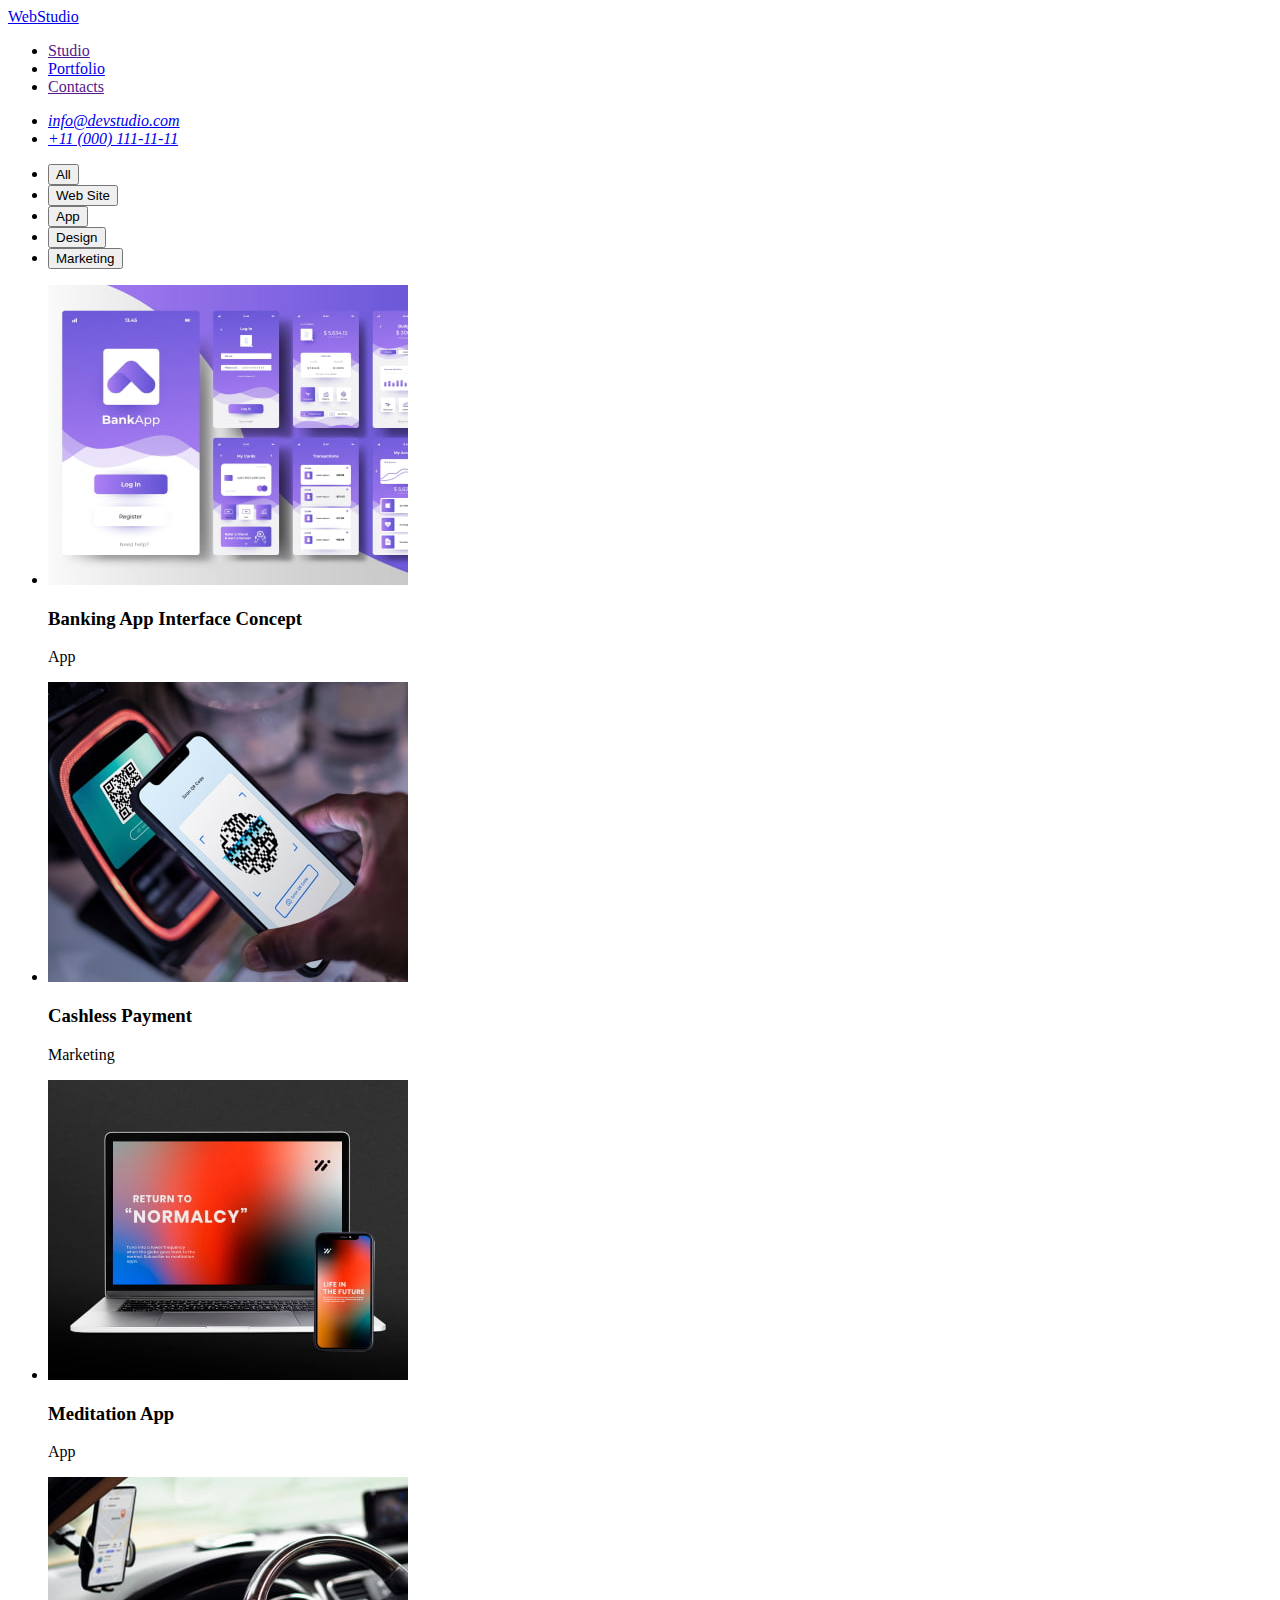
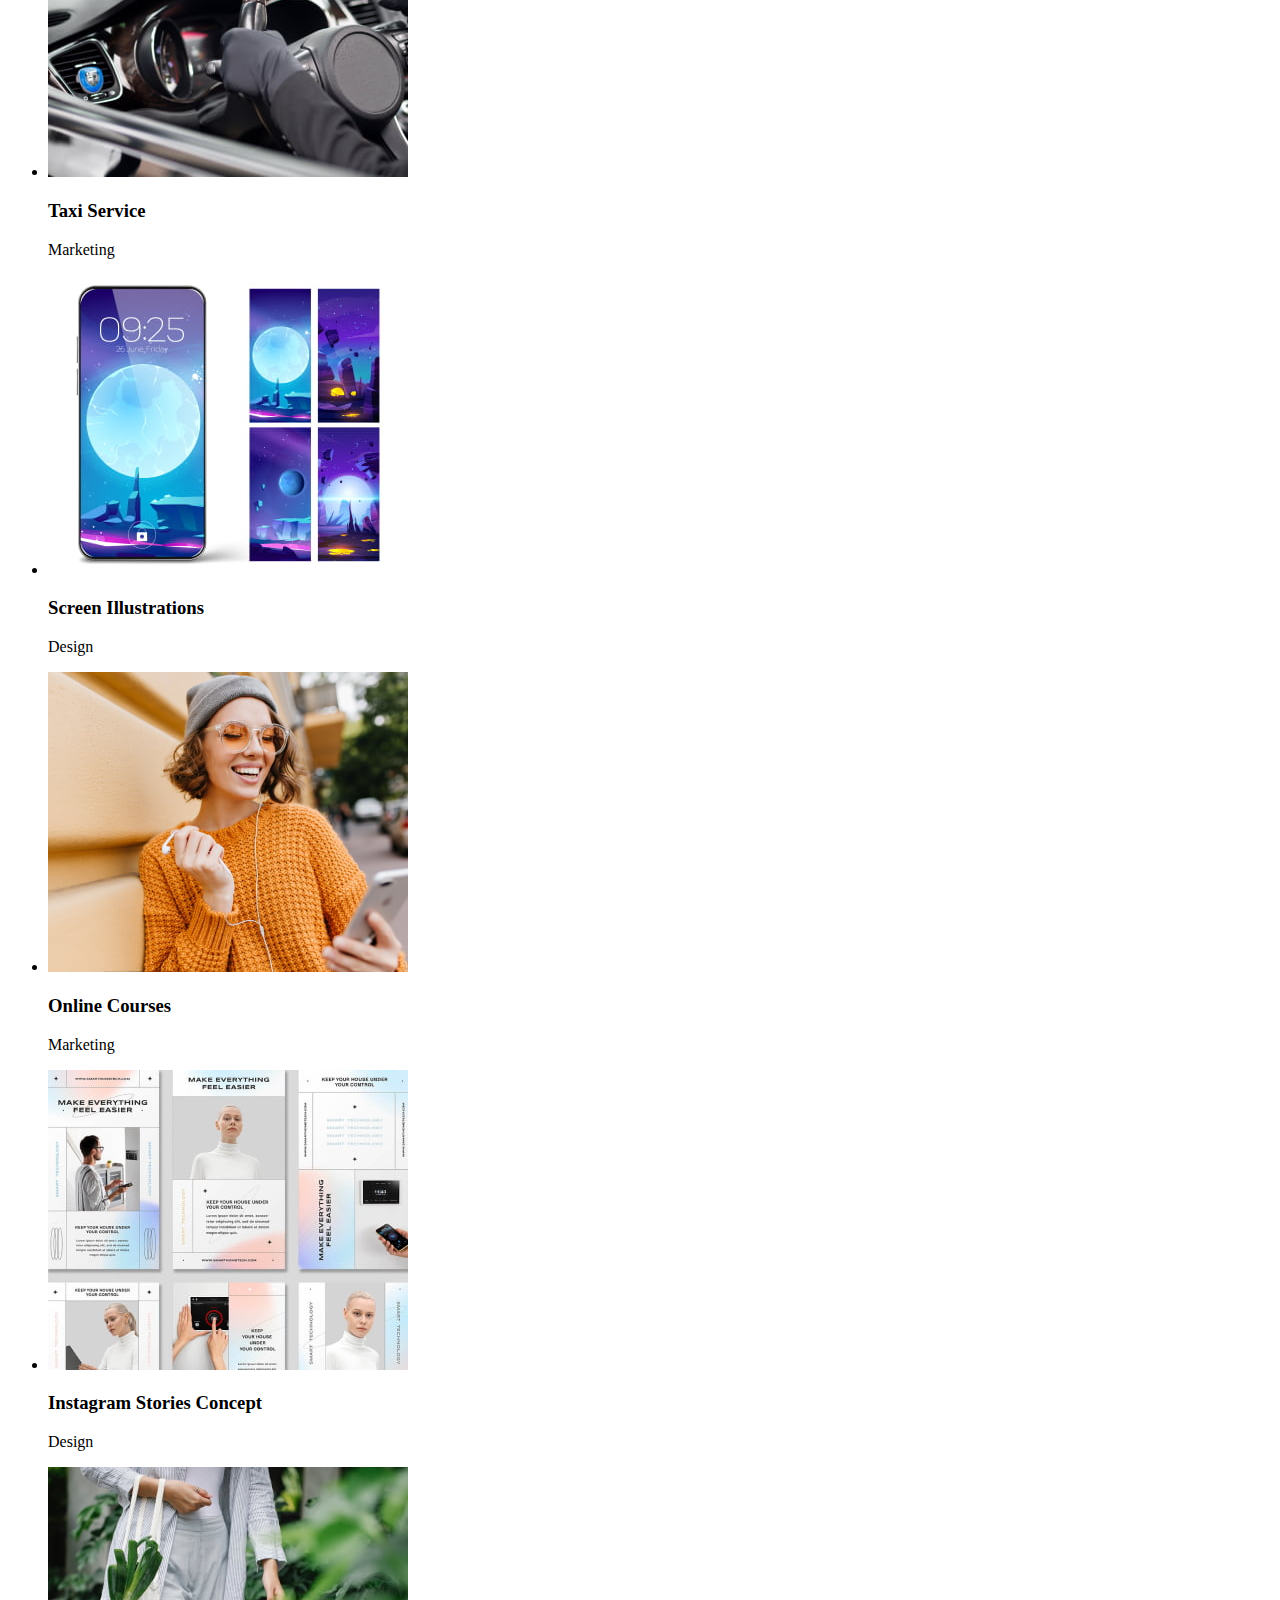
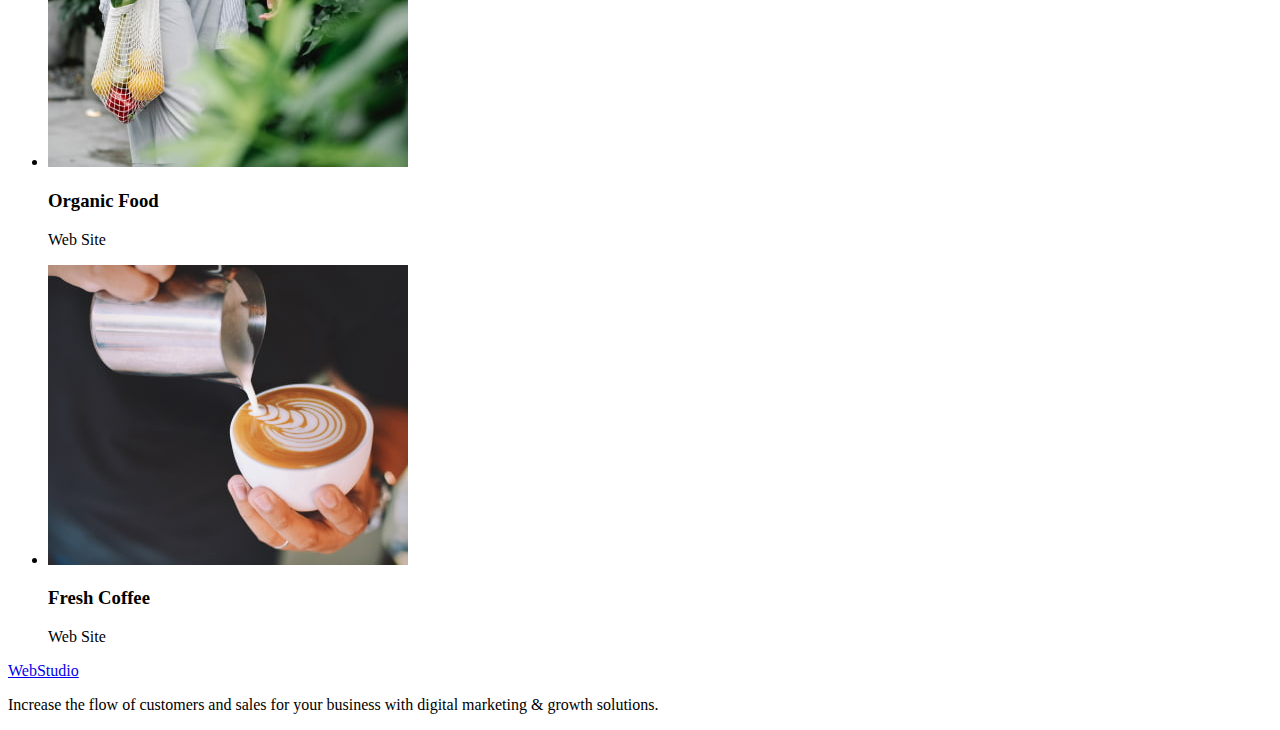
==== portfolio.html @ f9bc2bc9 "finish portfolio.html and fixes bugs" ====
<!DOCTYPE html>
<html lang="en">
  <head>
    <meta charset="UTF-8" />
    <meta http-equiv="X-UA-Compatible" content="IE=edge" />
    <meta name="viewport" content="width=device-width, initial-scale=1.0" />
    <link rel="stylesheet" href="./css/styles.css" />
    <title>Portfolio</title>
  </head>
  <body>
    <!-- div>(header>ul>li*2>a)+footer>p -->

    <!-- logo -->
    <a href="index.html">WebStudio</a>
    <header>
      <nav>
        <ul>
          <li><a href="">Studio</a></li>
          <li><a href="./portfolio.html">Portfolio</a></li>
          <li><a href="">Contacts</a></li>
        </ul>
        <address>
          <ul>
            <li>
              <a href="mailto:info@devstudio.com">info@devstudio.com</a>
            </li>
            <li><a href="tel:+110001111111">+11 (000) 111-11-11</a></li>
          </ul>
        </address>
      </nav>
    </header>

    <main>
      <!-- buttons menu -->
      <div>
        <ul>
          <li><button type="button">All</button></li>
          <li><button type="button">Web Site</button></li>
          <li><button type="button">App</button></li>
          <li><button type="button">Design</button></li>
          <li><button type="button">Marketing</button></li>
        </ul>
      </div>
      <!-- row-1 -->
      <section>
        <ul>
          <li>
            <img
              src="./images/portfolio/row-1/img-1.jpg"
              alt="photo1-row-1"
              width="360"
              height="300"
            />
            <h3>Banking App Interface Concept</h3>
            <p>App</p>
          </li>
          <li>
            <img
              src="./images/portfolio/row-1/img-2.jpg"
              alt="photo2-row-1"
              width="360"
              height="300"
            />
            <h3>Cashless Payment</h3>
            <p>Marketing</p>
          </li>
          <li>
            <img
              src="./images/portfolio/row-1/img-3.jpg"
              alt="photo3-row-1"
              width="360"
              height="300"
            />
            <h3>Meditation App</h3>
            <p>App</p>
          </li>
        </ul>
      </section>

      <!-- row-2 -->
      <section>
        <ul>
          <li>
            <img
              src="./images/portfolio/row-2/img-1.jpg"
              alt="photo1-row-2"
              width="360"
              height="300"
            />
            <h3>Taxi Service</h3>
            <p>Marketing</p>
          </li>
          <li>
            <img
              src="./images/portfolio/row-2/img-2.jpg"
              alt="photo2-row-2"
              width="360"
              height="300"
            />
            <h3>Screen Illustrations</h3>
            <p>Design</p>
          </li>
          <li>
            <img
              src="./images/portfolio/row-2/img-3.jpg"
              alt="photo3-row-2"
              width="360"
              height="300"
            />
            <h3>Online Courses</h3>
            <p>Marketing</p>
          </li>
        </ul>
      </section>

      <!-- row-3 -->
      <section>
        <ul>
          <li>
            <img
              src="./images/portfolio/row-3/img-1.jpg"
              alt="photo1-row-3"
              width="360"
              height="300"
            />
            <h3>Instagram Stories Concept</h3>
            <p>Design</p>
          </li>
          <li>
            <img
              src="./images/portfolio/row-3/img-2.jpg"
              alt="photo2-row-3"
              width="360"
              height="300"
            />
            <h3>Organic Food</h3>
            <p>Web Site</p>
          </li>
          <li>
            <img
              src="./images/portfolio/row-3/img-3.jpg"
              alt="photo3-row-3"
              width="360"
              height="300"
            />

            <h3>Fresh Coffee</h3>
            <p>Web Site</p>
          </li>
        </ul>
      </section>
    </main>

    <footer>
      <a href="./index.html">WebStudio</a>
      <p>
        Increase the flow of customers and sales for your business with digital
        marketing & growth solutions.
      </p>
    </footer>
  </body>
</html>
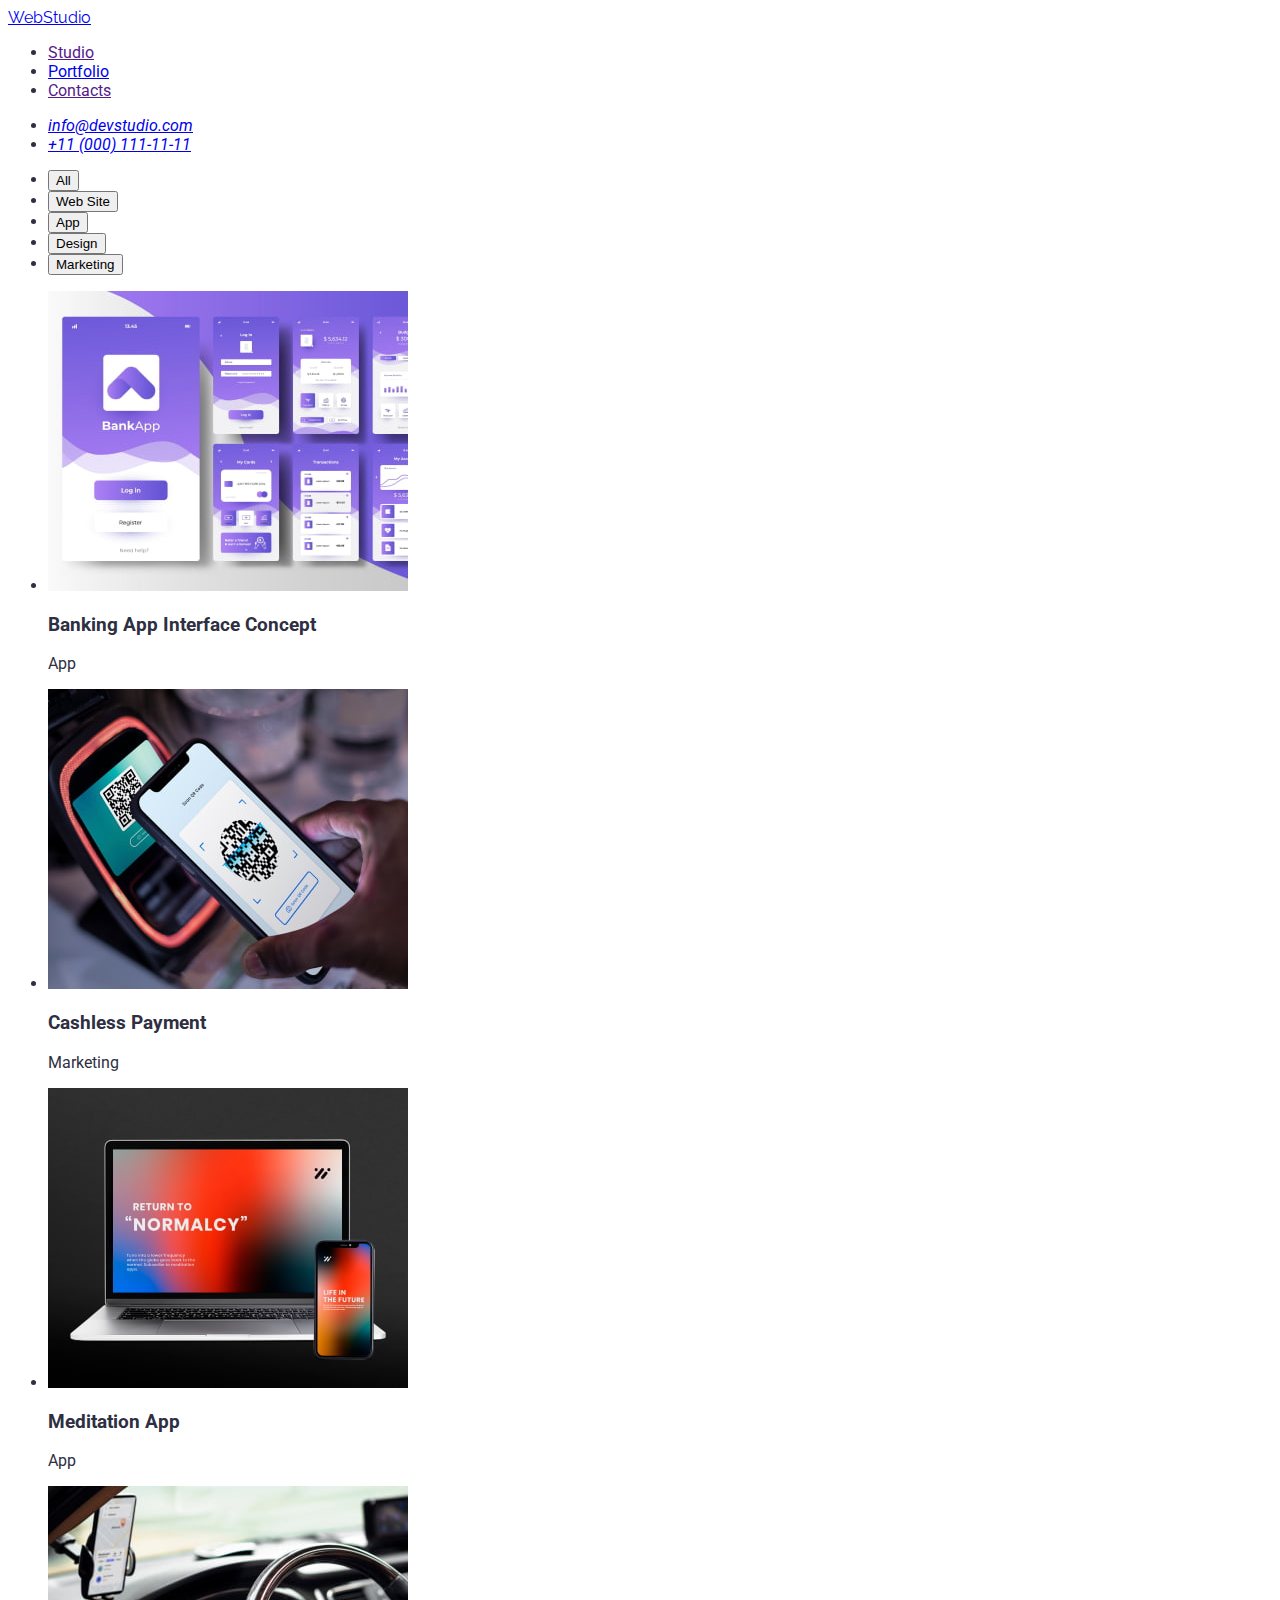
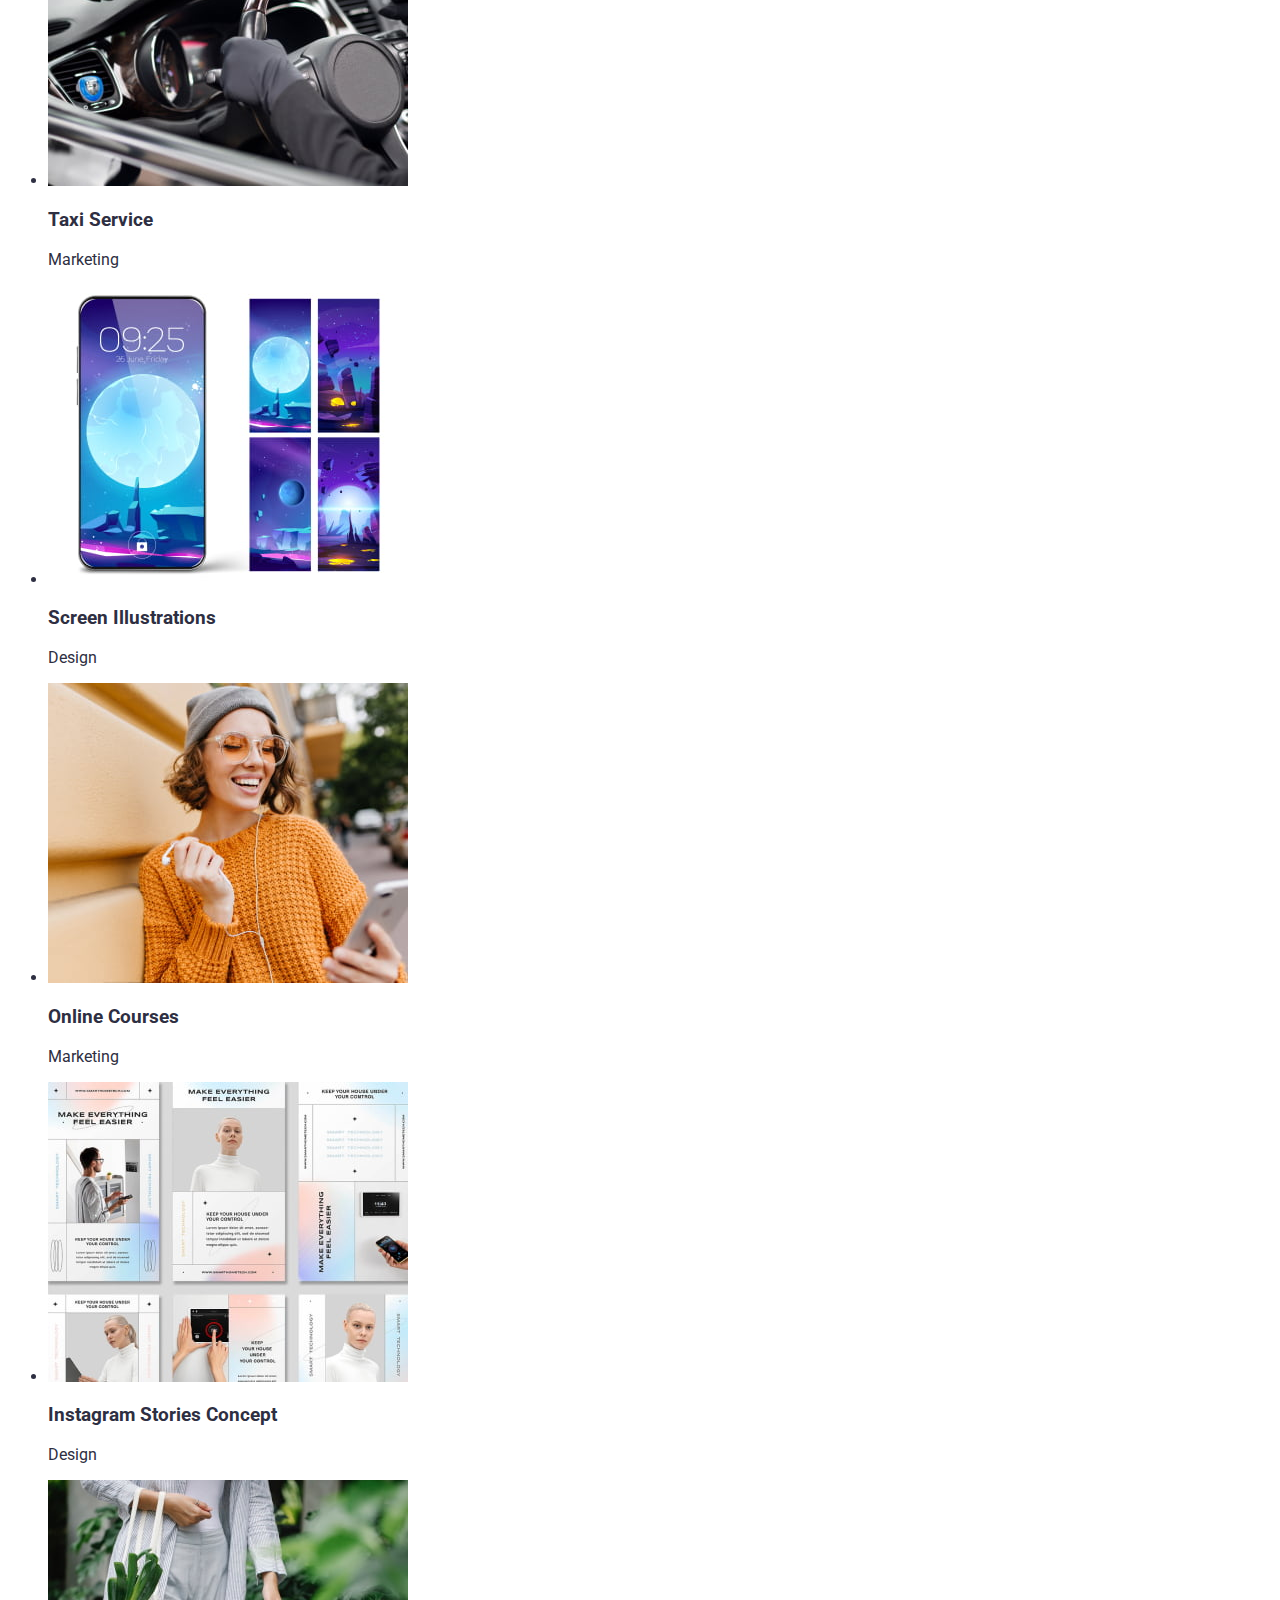
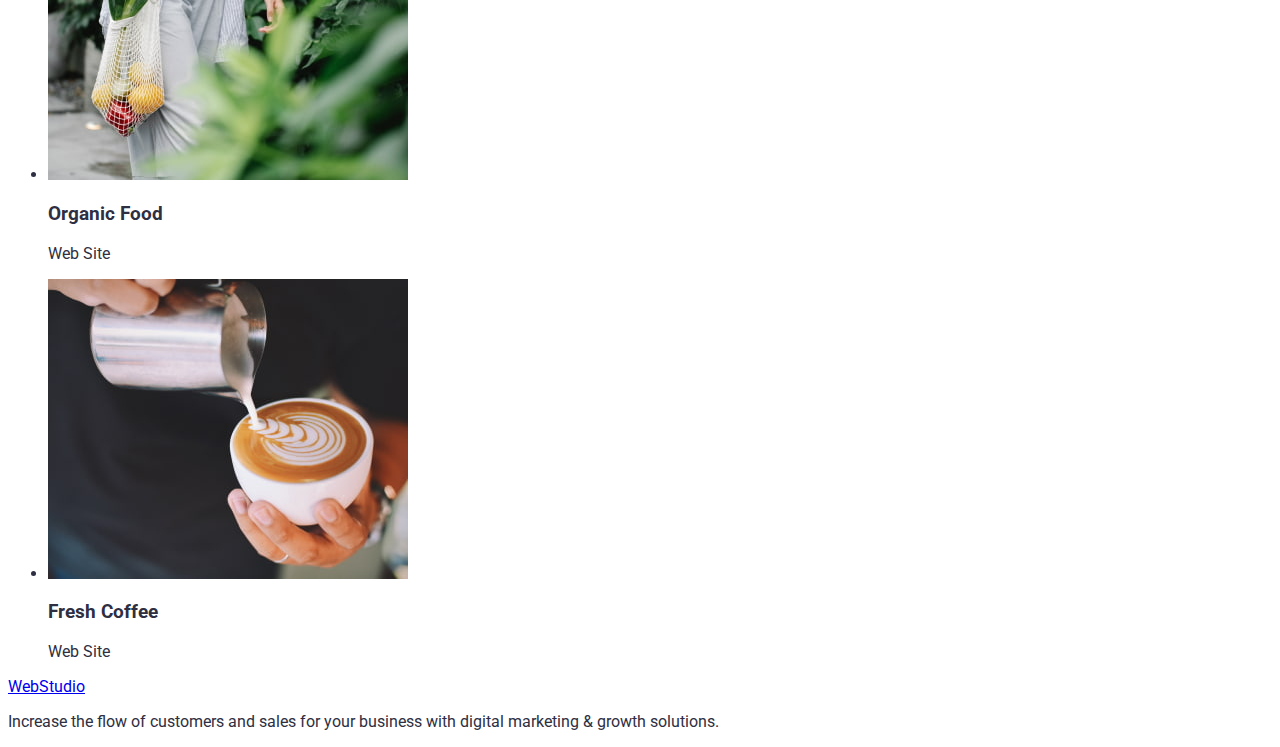
==== commit 2e366b08: "added  google fonts" ====
--- a/portfolio.html
+++ b/portfolio.html
@@ -4,16 +4,25 @@
     <meta charset="UTF-8" />
     <meta http-equiv="X-UA-Compatible" content="IE=edge" />
     <meta name="viewport" content="width=device-width, initial-scale=1.0" />
+
+    <!-- google fonts -->
+    <link rel="preconnect" href="https://fonts.googleapis.com" />
+    <link rel="preconnect" href="https://fonts.gstatic.com" crossorigin />
+    <link
+      href="https://fonts.googleapis.com/css2?family=Raleway:wght@800&family=Roboto:wght@400;500;700;900&display=swap"
+      rel="stylesheet"
+    />
+
     <link rel="stylesheet" href="./css/styles.css" />
     <title>Portfolio</title>
   </head>
   <body>
-    <!-- div>(header>ul>li*2>a)+footer>p -->
-
-    <!-- logo -->
-    <a href="index.html">WebStudio</a>
     <header>
       <nav>
+        <!-- logo -->
+        <div class="logo">
+          <a href="./index.html">WebStudio</a>
+        </div>
         <ul>
           <li><a href="">Studio</a></li>
           <li><a href="./portfolio.html">Portfolio</a></li>
--- a/css/styles.css
+++ b/css/styles.css
@@ -0,0 +1,28 @@
+body {
+  font-family: "Roboto", sans-serif;
+  color: #2e2f42;
+}
+.logo {
+  font-family: "Raleway", sans-serif;
+}
+.button-main {
+  /* text */
+}
+
+/* colors text on pages:
+#4D5AE5   - WEB, bottons menu(portfolio)
+#2E2F42   - STUDIO, MENU, NAMES
+#434455   - ADDRESS, <p> ,
+#FFFFFF   - HERO NAME, BUTTON HERO, bottons menu:hover ;
+#F4F4FD   - STUDIO(footer), p(footer) .
+
+background colors:
+
+#E5E5E5 
+
+#E7E9FC - top line (header) borders;
+#2E2F42 - hero image;
+#F4F4FD - section 3
+#FFFFFF - body 
+
+*/
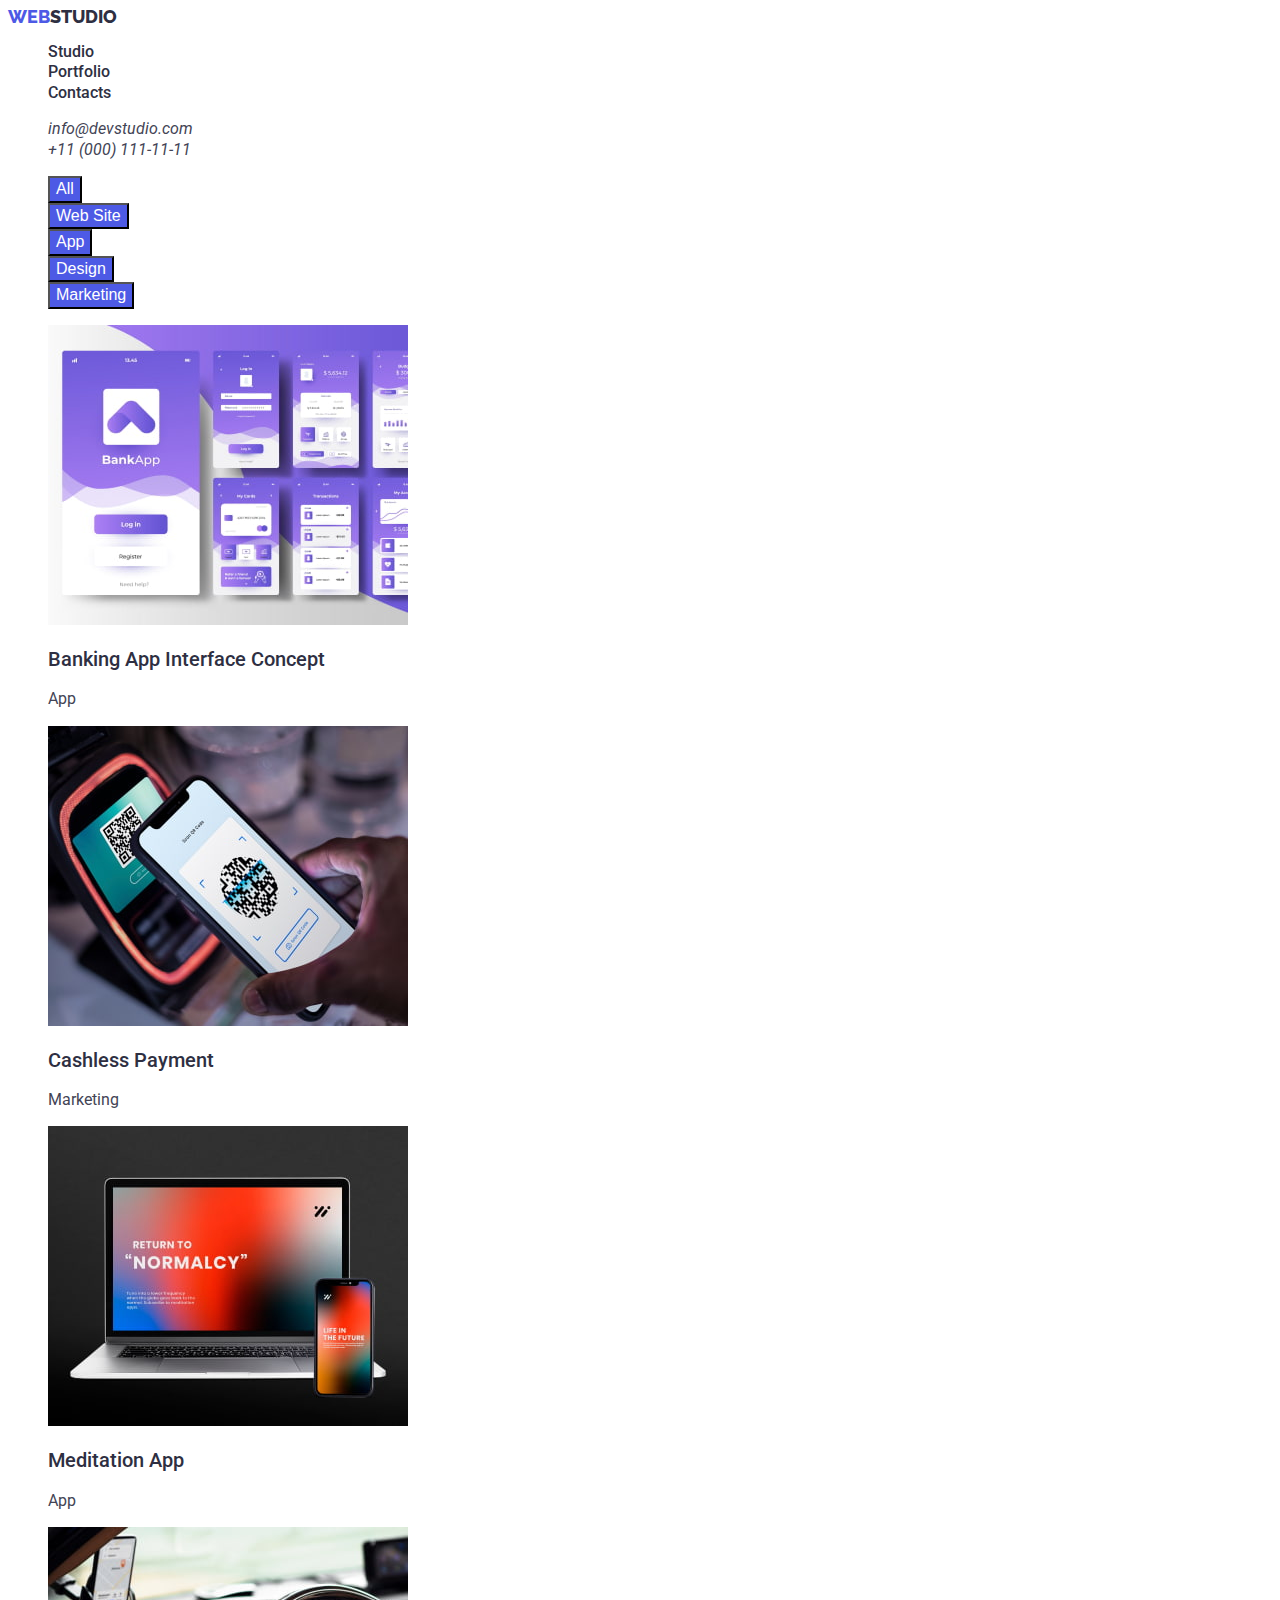
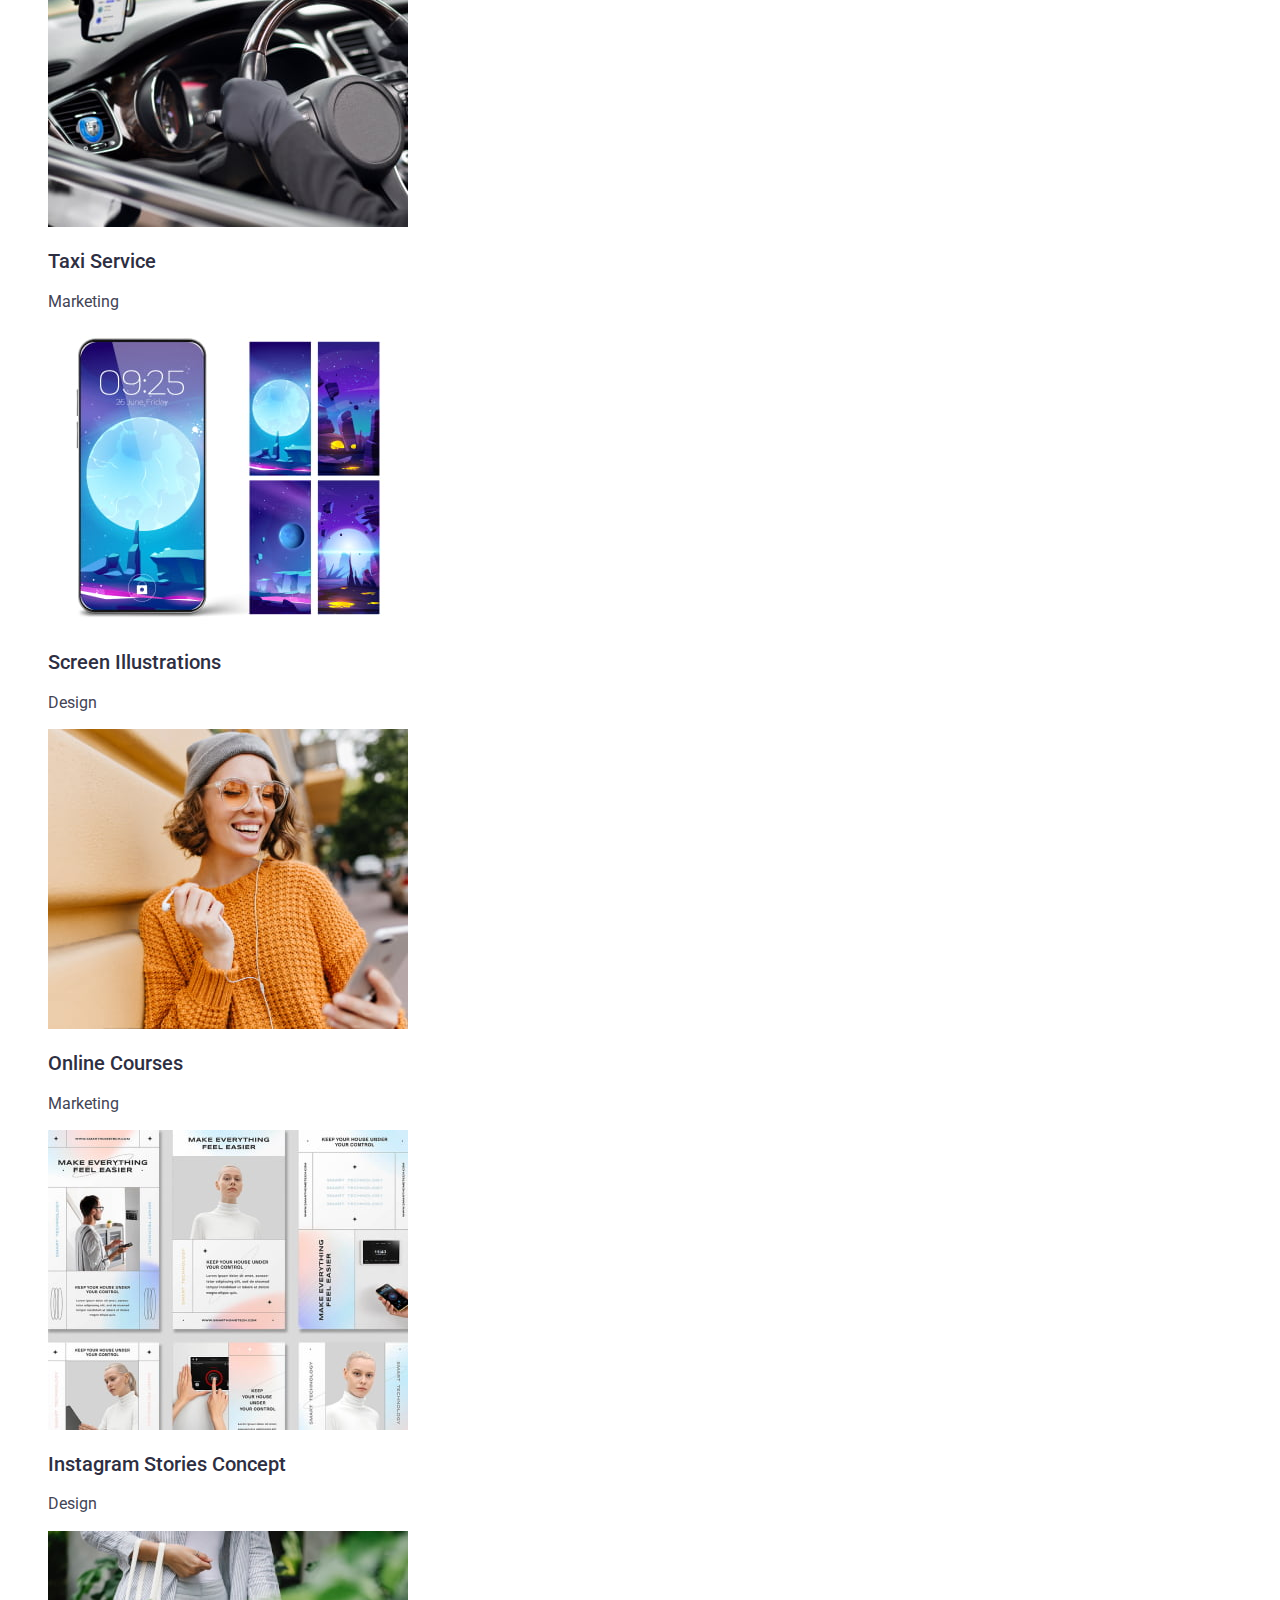
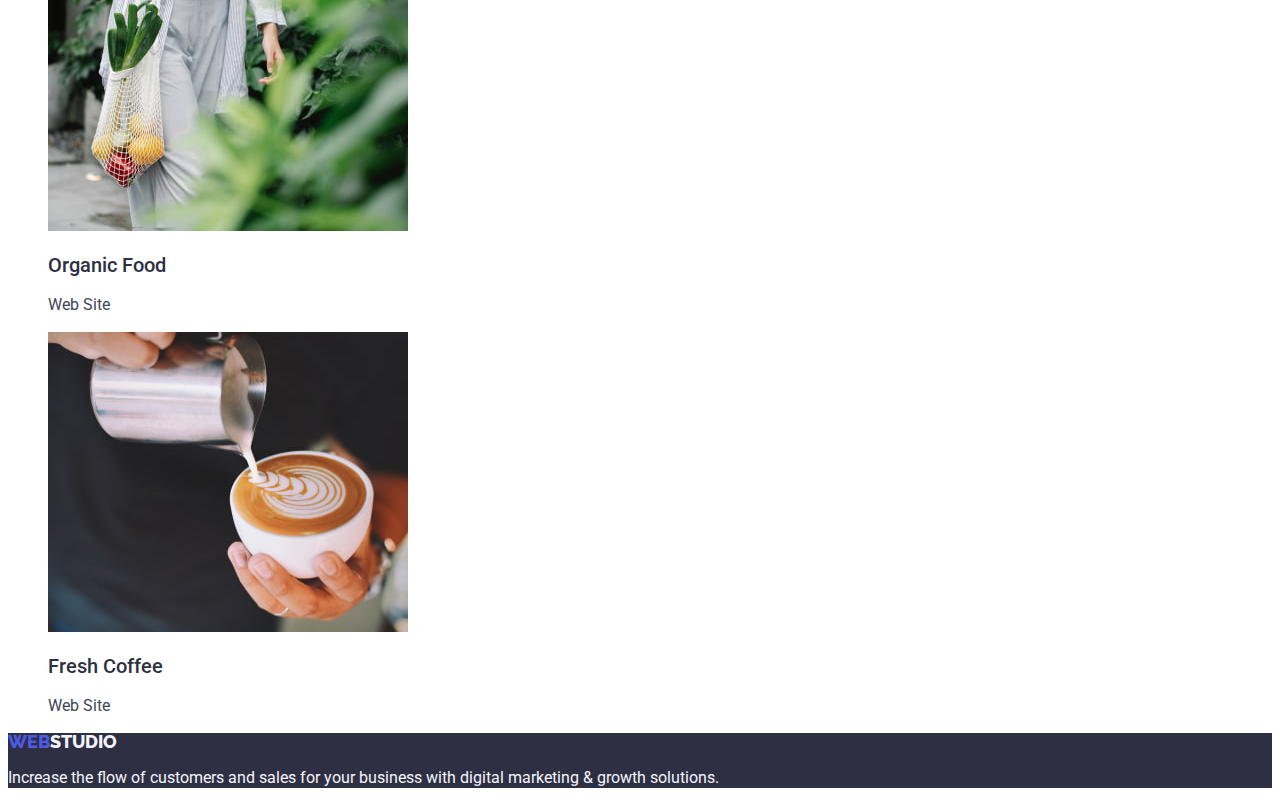
==== commit 9694c9e4: "styles text" ====
--- a/portfolio.html
+++ b/portfolio.html
@@ -21,19 +21,25 @@
       <nav>
         <!-- logo -->
         <div class="logo">
-          <a href="./index.html">WebStudio</a>
+          <a href="./index.html" class="logo"
+            >WEB<span class="logo-studio">STUDIO</span></a
+          >
         </div>
-        <ul>
-          <li><a href="">Studio</a></li>
-          <li><a href="./portfolio.html">Portfolio</a></li>
-          <li><a href="">Contacts</a></li>
+        <ul class="site-nav list">
+          <li><a href="" class="link">Studio</a></li>
+          <li><a href="./portfolio.html" class="link">Portfolio</a></li>
+          <li><a href="" class="link">Contacts</a></li>
         </ul>
         <address>
-          <ul>
+          <ul class="site-contacts list">
             <li>
-              <a href="mailto:info@devstudio.com">info@devstudio.com</a>
+              <a href="mailto:info@devstudio.com" class="link"
+                >info@devstudio.com</a
+              >
             </li>
-            <li><a href="tel:+110001111111">+11 (000) 111-11-11</a></li>
+            <li>
+              <a href="tel:+110001111111" class="link">+11 (000) 111-11-11</a>
+            </li>
           </ul>
         </address>
       </nav>
@@ -42,17 +48,17 @@
     <main>
       <!-- buttons menu -->
       <div>
-        <ul>
-          <li><button type="button">All</button></li>
-          <li><button type="button">Web Site</button></li>
-          <li><button type="button">App</button></li>
-          <li><button type="button">Design</button></li>
-          <li><button type="button">Marketing</button></li>
+        <ul class="list">
+          <li><button class="buttons" type="button">All</button></li>
+          <li><button class="buttons" type="button">Web Site</button></li>
+          <li><button class="buttons" type="button">App</button></li>
+          <li><button class="buttons" type="button">Design</button></li>
+          <li><button class="buttons" type="button">Marketing</button></li>
         </ul>
       </div>
       <!-- row-1 -->
-      <section>
-        <ul>
+      <section class="section">
+        <ul class="list">
           <li>
             <img
               src="./images/portfolio/row-1/img-1.jpg"
@@ -60,8 +66,8 @@
               width="360"
               height="300"
             />
-            <h3>Banking App Interface Concept</h3>
-            <p>App</p>
+            <h3 class="caption-section">Banking App Interface Concept</h3>
+            <p class="text-section">App</p>
           </li>
           <li>
             <img
@@ -70,8 +76,8 @@
               width="360"
               height="300"
             />
-            <h3>Cashless Payment</h3>
-            <p>Marketing</p>
+            <h3 class="caption-section">Cashless Payment</h3>
+            <p class="text-section">Marketing</p>
           </li>
           <li>
             <img
@@ -80,15 +86,15 @@
               width="360"
               height="300"
             />
-            <h3>Meditation App</h3>
-            <p>App</p>
+            <h3 class="caption-section">Meditation App</h3>
+            <p class="text-section">App</p>
           </li>
         </ul>
       </section>
 
       <!-- row-2 -->
-      <section>
-        <ul>
+      <section class="section">
+        <ul class="list">
           <li>
             <img
               src="./images/portfolio/row-2/img-1.jpg"
@@ -96,8 +102,8 @@
               width="360"
               height="300"
             />
-            <h3>Taxi Service</h3>
-            <p>Marketing</p>
+            <h3 class="caption-section">Taxi Service</h3>
+            <p class="text-section">Marketing</p>
           </li>
           <li>
             <img
@@ -106,8 +112,8 @@
               width="360"
               height="300"
             />
-            <h3>Screen Illustrations</h3>
-            <p>Design</p>
+            <h3 class="caption-section">Screen Illustrations</h3>
+            <p class="text-section">Design</p>
           </li>
           <li>
             <img
@@ -116,15 +122,15 @@
               width="360"
               height="300"
             />
-            <h3>Online Courses</h3>
-            <p>Marketing</p>
+            <h3 class="caption-section">Online Courses</h3>
+            <p class="text-section">Marketing</p>
           </li>
         </ul>
       </section>
 
       <!-- row-3 -->
-      <section>
-        <ul>
+      <section class="section">
+        <ul class="list">
           <li>
             <img
               src="./images/portfolio/row-3/img-1.jpg"
@@ -132,8 +138,8 @@
               width="360"
               height="300"
             />
-            <h3>Instagram Stories Concept</h3>
-            <p>Design</p>
+            <h3 class="caption-section">Instagram Stories Concept</h3>
+            <p class="text-section">Design</p>
           </li>
           <li>
             <img
@@ -142,8 +148,8 @@
               width="360"
               height="300"
             />
-            <h3>Organic Food</h3>
-            <p>Web Site</p>
+            <h3 class="caption-section">Organic Food</h3>
+            <p class="text-section">Web Site</p>
           </li>
           <li>
             <img
@@ -153,19 +159,23 @@
               height="300"
             />
 
-            <h3>Fresh Coffee</h3>
-            <p>Web Site</p>
+            <h3 class="caption-section">Fresh Coffee</h3>
+            <p class="text-section">Web Site</p>
           </li>
         </ul>
       </section>
     </main>
 
     <footer>
-      <a href="./index.html">WebStudio</a>
-      <p>
-        Increase the flow of customers and sales for your business with digital
-        marketing & growth solutions.
-      </p>
+      <div class="post-footer">
+        <a href="./index.html" class="logo"
+          >WEB<span class="logo-studio">STUDIO</span></a
+        >
+        <p class="text-footer">
+          Increase the flow of customers and sales for your business with
+          digital marketing & growth solutions.
+        </p>
+      </div>
     </footer>
   </body>
 </html>
--- a/css/styles.css
+++ b/css/styles.css
@@ -1,28 +1,135 @@
+:root {
+  --title-text-color: #2e2f42;
+  --primary-text-color: #434455;
+  --hero-text-color: #ffffff;
+  --hero-background-color: rgba(46, 47, 66, 0.7);
+  --footer-text-color: #f4f4fd;
+  --footer-background-color: #2e2f42;
+  --buttons-primary-color: #4d5ae5;
+  --buttons-hover-color: #404bbf;
+}
+
 body {
   font-family: "Roboto", sans-serif;
   color: #2e2f42;
+  background-color: #ffffff;
 }
+
+/* logo */
 .logo {
   font-family: "Raleway", sans-serif;
+  color: #4d5ae5;
+  text-decoration: none;
+  font-size: 18px;
+  font-weight: 800;
+  line-height: 99%;
 }
-.button-main {
-  /* text */
+.logo-studio {
+  color: #2e2f42;
+}
+
+/* list */
+.list {
+  list-style: none;
+}
+
+/* site-nav */
+.site-nav .link {
+  font-size: 16px;
+  color: #2e2f42;
+  font-weight: 500;
+  line-height: 128%;
+  text-decoration: none;
+}
+.site-nav .link:hover,
+.site-nav .link:focus {
+  color: #404bbf;
+}
+/* site-contacts */
+.site-contacts .link {
+  font-size: 16px;
+  color: #434455;
+  font-weight: 400;
+  line-height: 128%;
+  text-decoration: none;
+}
+.site-contacts .link:hover,
+.site-contacts .link:focus {
+  color: #404bbf;
+}
+/* buttons */
+.buttons {
+  font-size: 16px;
+  color: #ffffff;
+  background-color: var(--buttons-primary-color);
+  cursor: pointer;
+  font-weight: 500;
+  line-height: 128%;
+}
+
+.buttons:hover,
+.buttons:focus {
+  background-color: var(--buttons-hover-color);
+  color: #ffffff;
+}
+/* section-hero */
+.hero-section {
+  background-color: var(--footer-background-color);
+}
+.hero-title {
+  font-size: 56px;
+  color: var(--hero-text-color);
+  font-weight: 700;
+  line-height: 91%;
+}
+
+/* our-skills (main) */
+.section .title-section {
+  font-size: 36px;
+  color: var(--title-text-color);
+  font-weight: 700;
+  line-height: 95%;
+}
+.section .caption-section {
+  color: var(--title-text-color);
+  font-size: 20px;
+  font-weight: 500;
+  line-height: 102%;
+}
+.section .text-section {
+  color: var(--primary-text-color);
+  font-size: 16px;
+  line-height: 128%;
+}
+
+/* footer */
+.post-footer {
+  background-color: var(--footer-background-color);
+}
+.post-footer .text-footer {
+  font-size: 16px;
+  color: var(--footer-text-color);
+  line-height: 128%;
+}
+
+.post-footer .logo-studio {
+  color: var(--footer-text-color);
 }
 
 /* colors text on pages:
-#4D5AE5   - WEB, bottons menu(portfolio)
-#2E2F42   - STUDIO, MENU, NAMES
-#434455   - ADDRESS, <p> ,
-#FFFFFF   - HERO NAME, BUTTON HERO, bottons menu:hover ;
-#F4F4FD   - STUDIO(footer), p(footer) .
+#4D5AE5;   - WEB, bottons menu(portfolio)
+#2E2F42;   - STUDIO, MENU, NAMES  general text
+#434455;   - ADDRESS, <p> ,
+#FFFFFF;   - HERO NAME, BUTTON HERO, bottons menu:hover ;
+#F4F4FD;   - STUDIO(footer), p(footer) .
 
 background colors:
 
-#E5E5E5 
+#E5E5E5; 
 
-#E7E9FC - top line (header) borders;
-#2E2F42 - hero image;
-#F4F4FD - section 3
-#FFFFFF - body 
+#E7E9FC; - top line (header) borders nav;
+#2E2F42; - hero image;
+#F4F4FD; - section 3
+#FFFFFF; - body 
 
 */
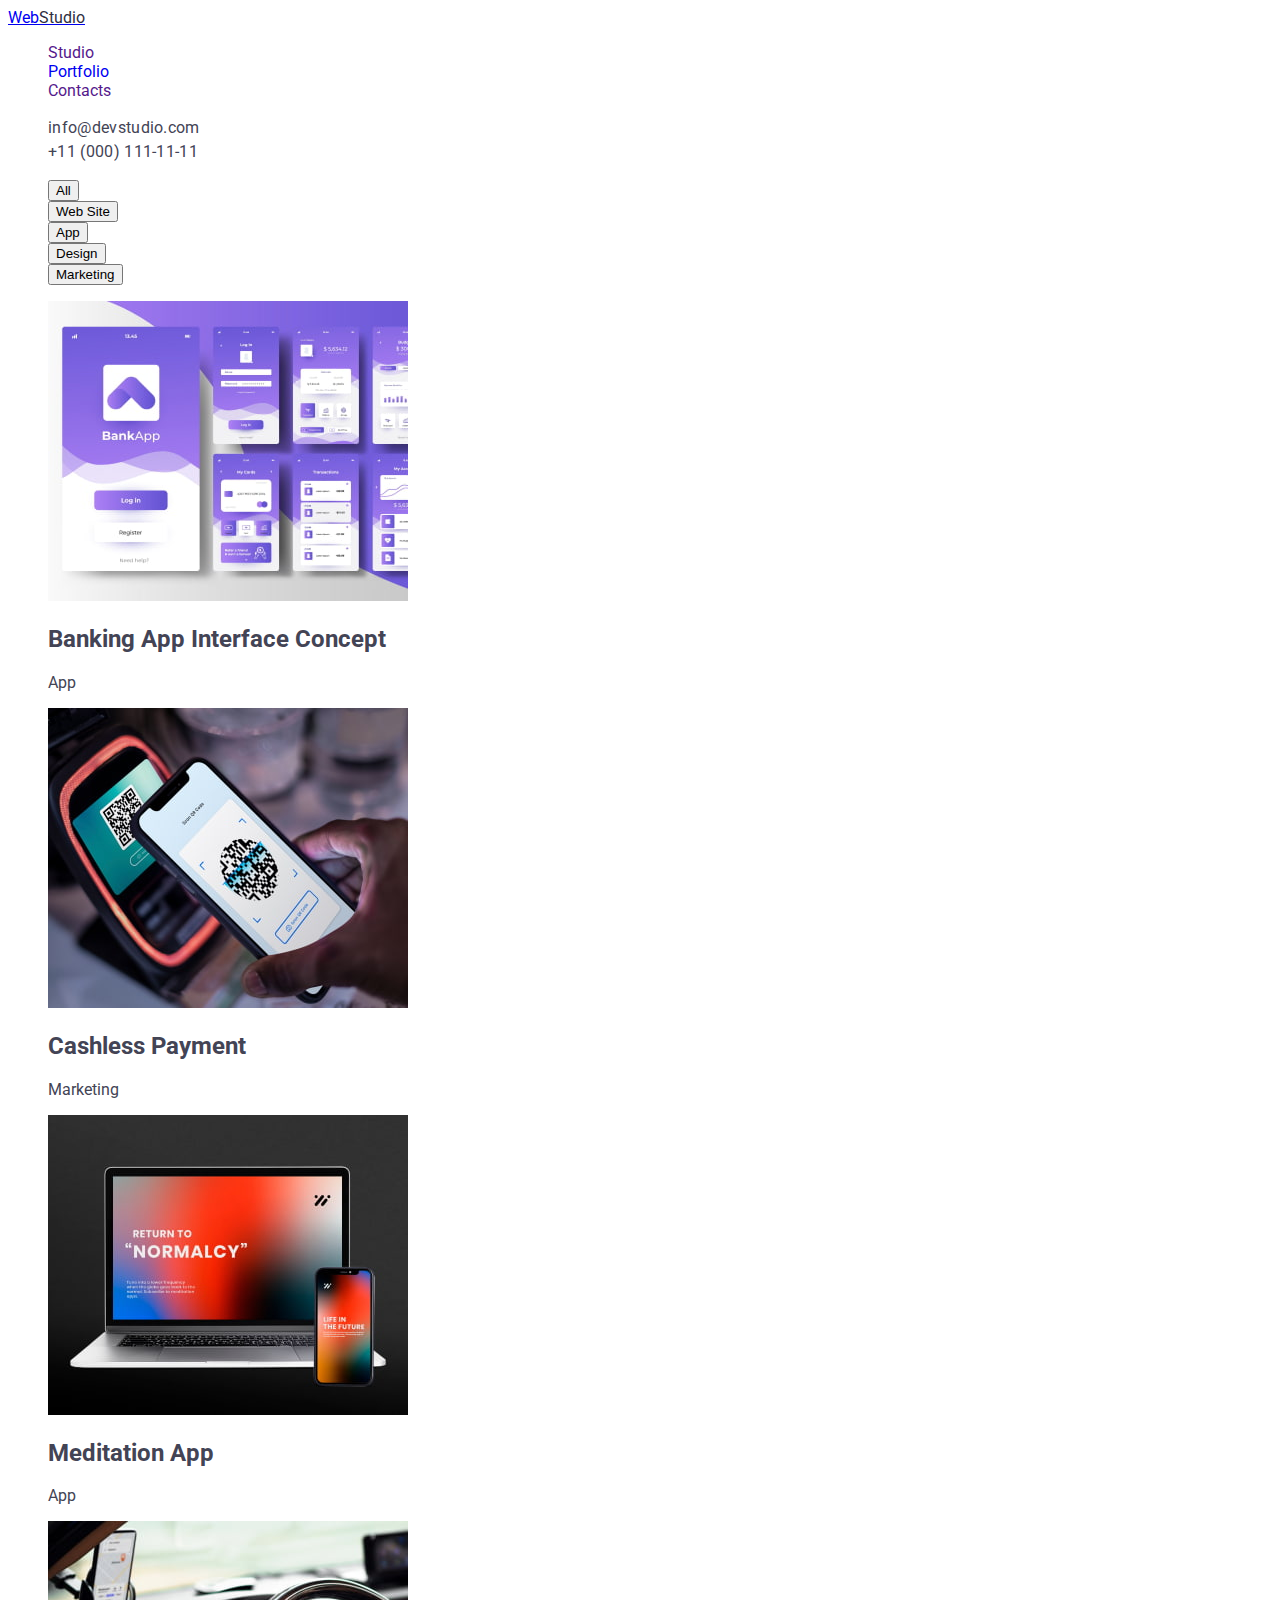
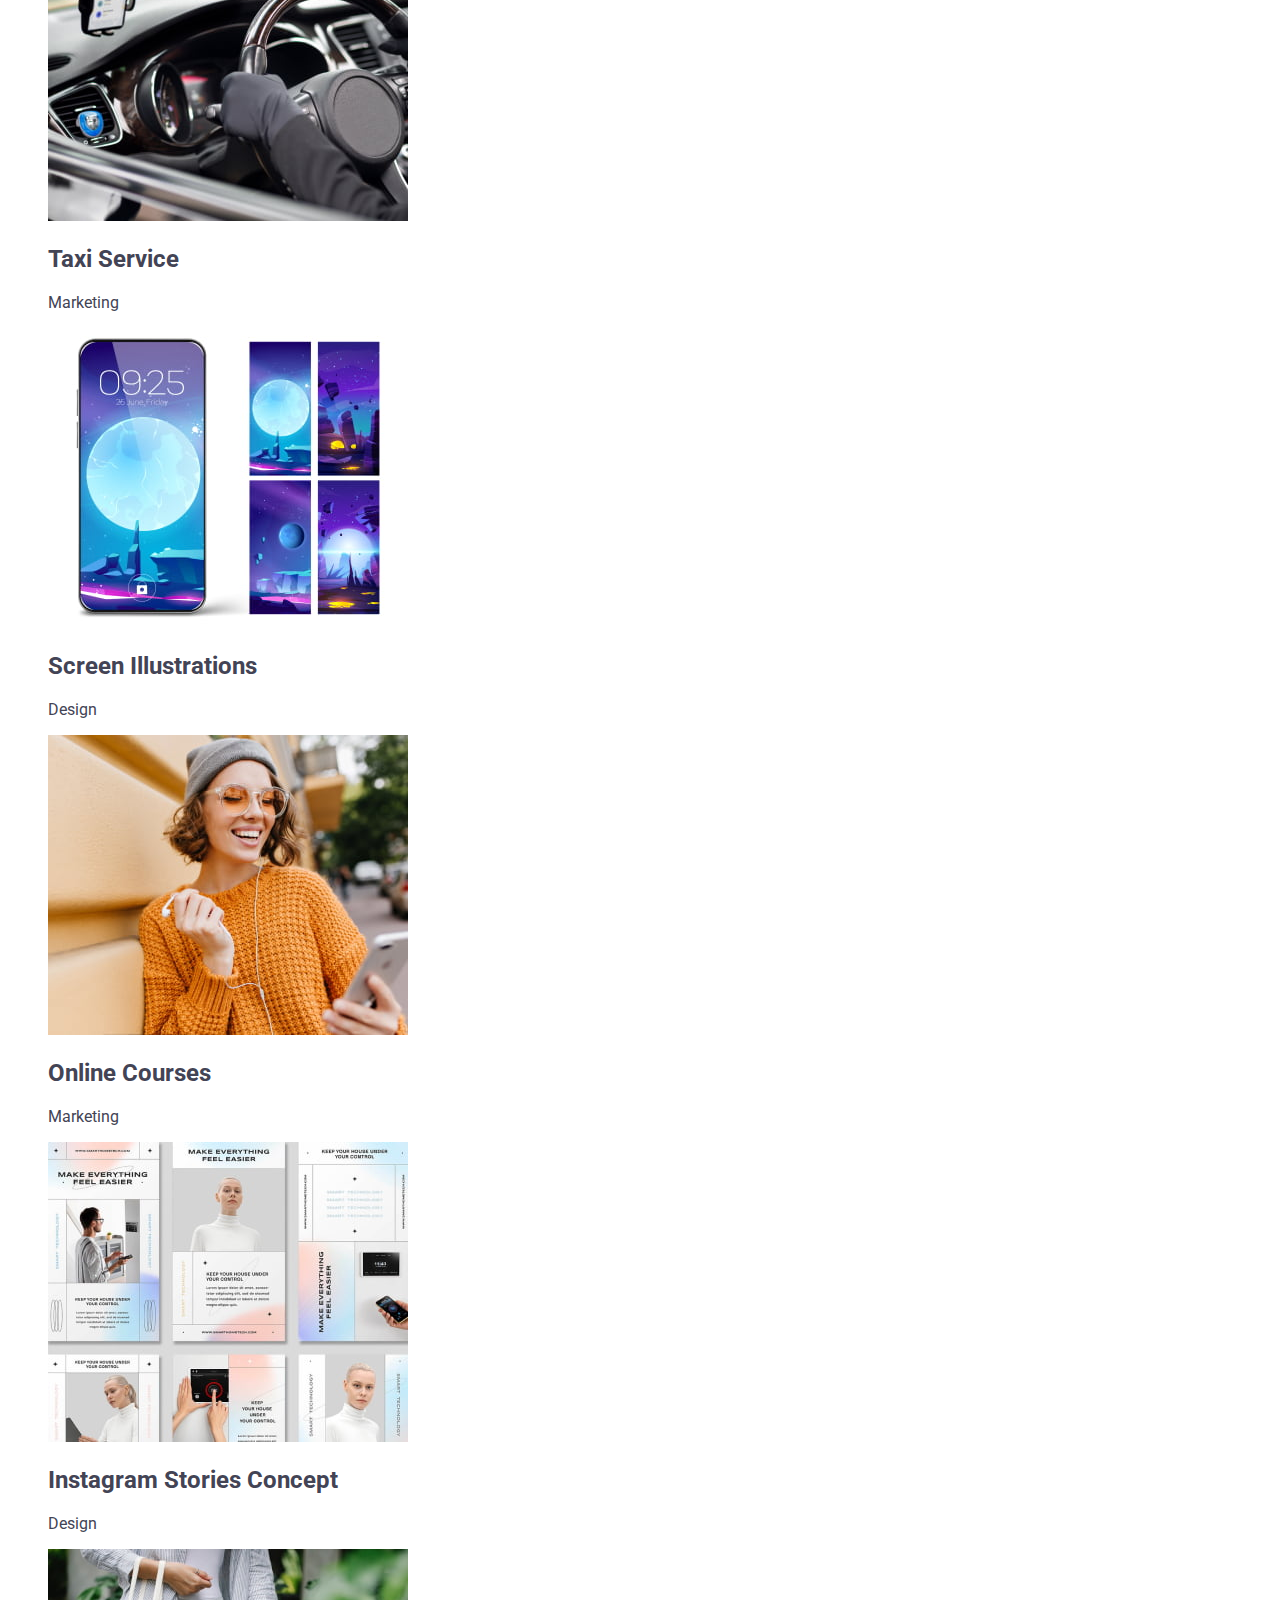
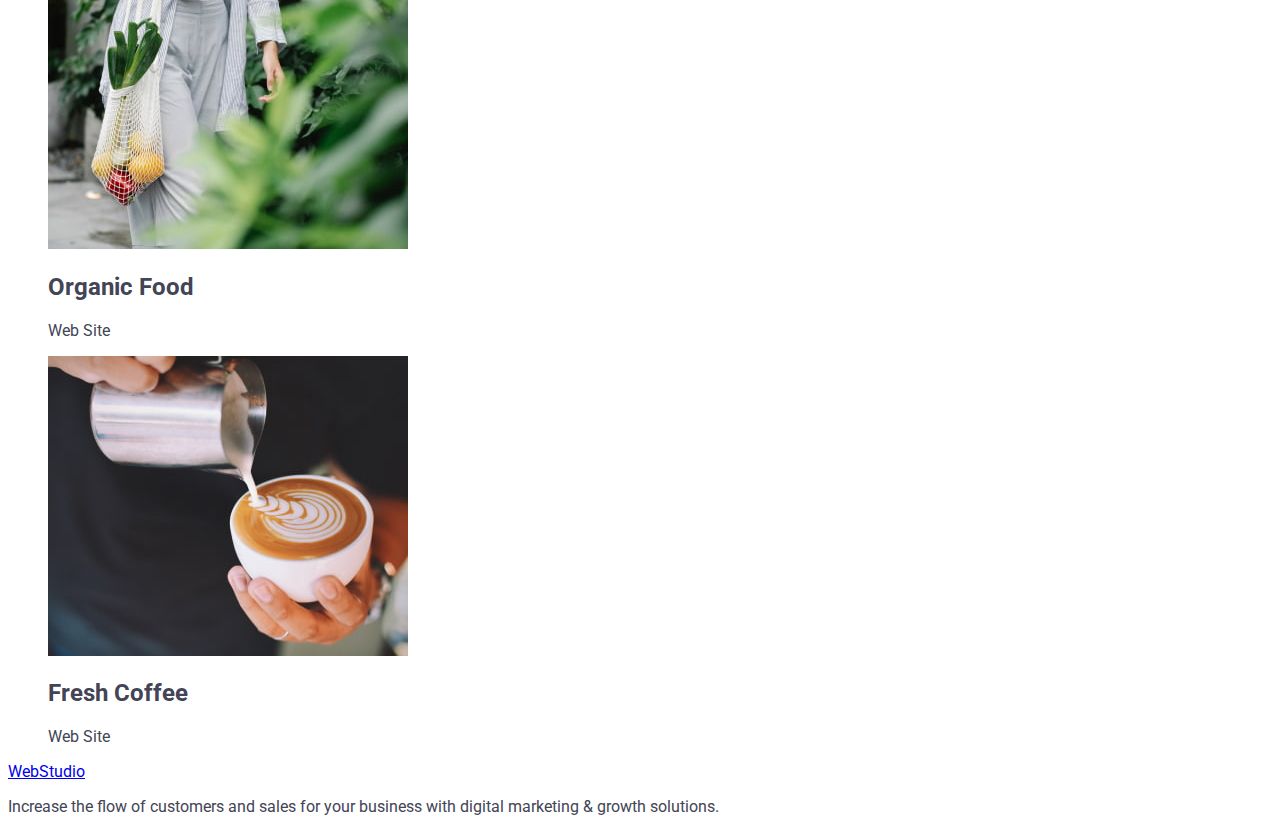
==== commit ed50d978: "change-cod-style" ====
--- a/portfolio.html
+++ b/portfolio.html
@@ -17,47 +17,50 @@
     <title>Portfolio</title>
   </head>
   <body>
-    <header>
-      <nav>
+    <!-- SECTION HEDER -->
+
+    <header class="header">
+      <nav class="header-nav">
         <!-- logo -->
-        <div class="logo">
-          <a href="./index.html" class="logo"
-            >WEB<span class="logo-studio">STUDIO</span></a
-          >
-        </div>
-        <ul class="site-nav list">
-          <li><a href="" class="link">Studio</a></li>
-          <li><a href="./portfolio.html" class="link">Portfolio</a></li>
-          <li><a href="" class="link">Contacts</a></li>
+        <a class="header-logo" href="./index.html"
+          >Web<span class="header-logo-studio">Studio</span></a
+        >
+        <ul class="header-nav-menu list">
+          <li><a class="link" href="">Studio</a></li>
+          <li><a class="link" href="./portfolio.html">Portfolio</a></li>
+          <li><a class="link" href="">Contacts</a></li>
         </ul>
-        <address>
-          <ul class="site-contacts list">
+        <address class="header-contacts">
+          <ul class="header-contacts-list list">
             <li>
-              <a href="mailto:info@devstudio.com" class="link"
+              <a class="link" href="mailto:info@devstudio.com"
                 >info@devstudio.com</a
               >
             </li>
             <li>
-              <a href="tel:+110001111111" class="link">+11 (000) 111-11-11</a>
+              <a class="link" href="tel:+110001111111">+11 (000) 111-11-11</a>
             </li>
           </ul>
         </address>
       </nav>
     </header>
 
+    <!-- SECTION MAIN -->
+
     <main>
-      <!-- buttons menu -->
-      <div>
-        <ul class="list">
-          <li><button class="buttons" type="button">All</button></li>
-          <li><button class="buttons" type="button">Web Site</button></li>
-          <li><button class="buttons" type="button">App</button></li>
-          <li><button class="buttons" type="button">Design</button></li>
-          <li><button class="buttons" type="button">Marketing</button></li>
+      <section class="section">
+        <h1 hidden>Our features</h1>
+
+        <!-- buttons menu -->
+        <ul class="section-btn list">
+          <li><button class="section-btn" type="button">All</button></li>
+          <li><button class="section-btn" type="button">Web Site</button></li>
+          <li><button class="section-btn" type="button">App</button></li>
+          <li><button class="section-btn" type="button">Design</button></li>
+          <li><button class="section-btn" type="button">Marketing</button></li>
         </ul>
-      </div>
-      <!-- row-1 -->
-      <section class="section">
+
+        <!-- row-1 -->
         <ul class="list">
           <li>
             <img
@@ -66,8 +69,8 @@
               width="360"
               height="300"
             />
-            <h3 class="caption-section">Banking App Interface Concept</h3>
-            <p class="text-section">App</p>
+            <h2 class="section-title">Banking App Interface Concept</h2>
+            <p class="section-text">App</p>
           </li>
           <li>
             <img
@@ -76,8 +79,8 @@
               width="360"
               height="300"
             />
-            <h3 class="caption-section">Cashless Payment</h3>
-            <p class="text-section">Marketing</p>
+            <h2 class="section-title">Cashless Payment</h2>
+            <p class="section-text">Marketing</p>
           </li>
           <li>
             <img
@@ -86,15 +89,12 @@
               width="360"
               height="300"
             />
-            <h3 class="caption-section">Meditation App</h3>
-            <p class="text-section">App</p>
+            <h2 class="section-title">Meditation App</h2>
+            <p class="section-text">App</p>
           </li>
-        </ul>
-      </section>
 
-      <!-- row-2 -->
-      <section class="section">
-        <ul class="list">
+          <!-- row-2 -->
+
           <li>
             <img
               src="./images/portfolio/row-2/img-1.jpg"
@@ -102,8 +102,8 @@
               width="360"
               height="300"
             />
-            <h3 class="caption-section">Taxi Service</h3>
-            <p class="text-section">Marketing</p>
+            <h2 class="section-title">Taxi Service</h2>
+            <p class="section-text">Marketing</p>
           </li>
           <li>
             <img
@@ -112,8 +112,8 @@
               width="360"
               height="300"
             />
-            <h3 class="caption-section">Screen Illustrations</h3>
-            <p class="text-section">Design</p>
+            <h2 class="section-title">Screen Illustrations</h2>
+            <p class="section-text">Design</p>
           </li>
           <li>
             <img
@@ -122,15 +122,12 @@
               width="360"
               height="300"
             />
-            <h3 class="caption-section">Online Courses</h3>
-            <p class="text-section">Marketing</p>
+            <h2 class="section-title">Online Courses</h2>
+            <p class="section-text">Marketing</p>
           </li>
-        </ul>
-      </section>
 
-      <!-- row-3 -->
-      <section class="section">
-        <ul class="list">
+          <!-- row-3 -->
+
           <li>
             <img
               src="./images/portfolio/row-3/img-1.jpg"
@@ -138,8 +135,8 @@
               width="360"
               height="300"
             />
-            <h3 class="caption-section">Instagram Stories Concept</h3>
-            <p class="text-section">Design</p>
+            <h2 class="section-title">Instagram Stories Concept</h2>
+            <p class="section-text">Design</p>
           </li>
           <li>
             <img
@@ -148,8 +145,8 @@
               width="360"
               height="300"
             />
-            <h3 class="caption-section">Organic Food</h3>
-            <p class="text-section">Web Site</p>
+            <h2 class="section-title">Organic Food</h2>
+            <p class="section-text">Web Site</p>
           </li>
           <li>
             <img
@@ -159,23 +156,23 @@
               height="300"
             />
 
-            <h3 class="caption-section">Fresh Coffee</h3>
-            <p class="text-section">Web Site</p>
+            <h2 class="section-title">Fresh Coffee</h2>
+            <p class="section-text">Web Site</p>
           </li>
         </ul>
       </section>
     </main>
 
-    <footer>
-      <div class="post-footer">
-        <a href="./index.html" class="logo"
-          >WEB<span class="logo-studio">STUDIO</span></a
-        >
-        <p class="text-footer">
-          Increase the flow of customers and sales for your business with
-          digital marketing & growth solutions.
-        </p>
-      </div>
+    <!-- SECTION FOOTER -->
+
+    <footer class="footer">
+      <a class="footer-logo" href="./index.html"
+        >Web<span class="footer-logo-studio">Studio</span></a
+      >
+      <p class="footer-text">
+        Increase the flow of customers and sales for your business with digital
+        marketing & growth solutions.
+      </p>
     </footer>
   </body>
 </html>
--- a/css/styles.css
+++ b/css/styles.css
@@ -1,28 +1,138 @@
-:root {
-  --title-text-color: #2e2f42;
-  --primary-text-color: #434455;
-  --hero-text-color: #ffffff;
-  --hero-background-color: rgba(46, 47, 66, 0.7);
-  --footer-text-color: #f4f4fd;
-  --footer-background-color: #2e2f42;
-  --buttons-primary-color: #4d5ae5;
-  --buttons-hover-color: #404bbf;
-}
-
 body {
   font-family: "Roboto", sans-serif;
-  color: #2e2f42;
+  color: #434455;
   background-color: #ffffff;
 }
-
+/**
+  |============================
+  | GENERAL PAGE
+  |============================
+*/
+/**
+  |============================
+  | BASE STYLES
+  |============================
+*/
+:root {
+  --primary-bg-color: #ffffff;
+  --primary-color: #434455;
+  --logo-color: #4d5ae5;
+  --logo-color-studio: #2e2f42;
+  --text-color-links: #2e2f42;
+  --hover-color-text-link: #404bbf;
+}
+.link {
+  text-decoration: none;
+}
+.list {
+  list-style: none;
+}
+.section-btn {
+}
+/**
+  |============================
+  | HEADER
+  |============================
+*/
+.header {
+}
+.header-nav {
+}
+.header-nav-logo {
+  font-family: "Raleway", sans-serif;
+  font-weight: 800;
+  font-size: 18px;
+  line-height: 1.17;
+  letter-spacing: 0.03em;
+  text-transform: uppercase;
+  color: var(--logo-color);
+}
+.header-logo-studio {
+  color: var(--logo-color-studio);
+}
+.header-nav-menu {
+}
+.header-nav-link {
+  font-weight: 500;
+  font-size: 16px;
+  line-height: 1.5;
+  letter-spacing: 0.02em;
+  color: var(--text-color-links);
+}
+.header-nav-link:hover,
+.header-nav-link:focus {
+  color: var(--hover-color-text-link);
+}
+
+.header-contacts {
+  font-style: normal;
+}
+.header-list {
+}
+.header-contacts-list a {
+  font-size: 16px;
+  line-height: 1.5;
+  letter-spacing: 0.02em;
+  color: var(--primary-color);
+}
+.header-contacts-list:hover a,
+.header-contacts-list:focus a {
+  color: var(--hover-color-text-link);
+}
+
+/**
+  |============================
+  | MAIN
+  |============================
+*/
+
+.hero {
+}
+.hero-title {
+}
+.hero-btn {
+}
+.section {
+}
+.section-title {
+}
+.section-subtitle {
+}
+.section-text {
+}
+.section-team {
+}
+
+/**
+  |============================
+  | FOOTER
+  |============================
+*/
+.footer {
+}
+.footer-logo {
+}
+.footer-logo-studio {
+}
+.footer-text {
+}
+
+/* 
+/* 
 /* logo */
 .logo {
   font-family: "Raleway", sans-serif;
-  color: #4d5ae5;
-  text-decoration: none;
-  font-size: 18px;
   font-weight: 800;
   line-height: 99%;
+  font-size: 18px;
+  letter-spacing: 0.03em;
+  text-transform: uppercase;
+  color: #4d5ae5;
+}
+.logo .title-logo {
+  color: #4d5ae5;
+  text-decoration: none;
+  font-size: 18px;
 }
 .logo-studio {
   color: #2e2f42;
@@ -115,21 +225,3 @@
 .post-footer .logo-studio {
   color: var(--footer-text-color);
 }
-
-/* colors text on pages:
-#4D5AE5;   - WEB, bottons menu(portfolio)
-#2E2F42;   - STUDIO, MENU, NAMES  general text
-#434455;   - ADDRESS, <p> ,
-#FFFFFF;   - HERO NAME, BUTTON HERO, bottons menu:hover ;
-#F4F4FD;   - STUDIO(footer), p(footer) .
-
-background colors:
-
-#E5E5E5; 
-
-#E7E9FC; - top line (header) borders nav;
-#2E2F42; - hero image;
-#F4F4FD; - section 3
-#FFFFFF; - body 
-
-*/
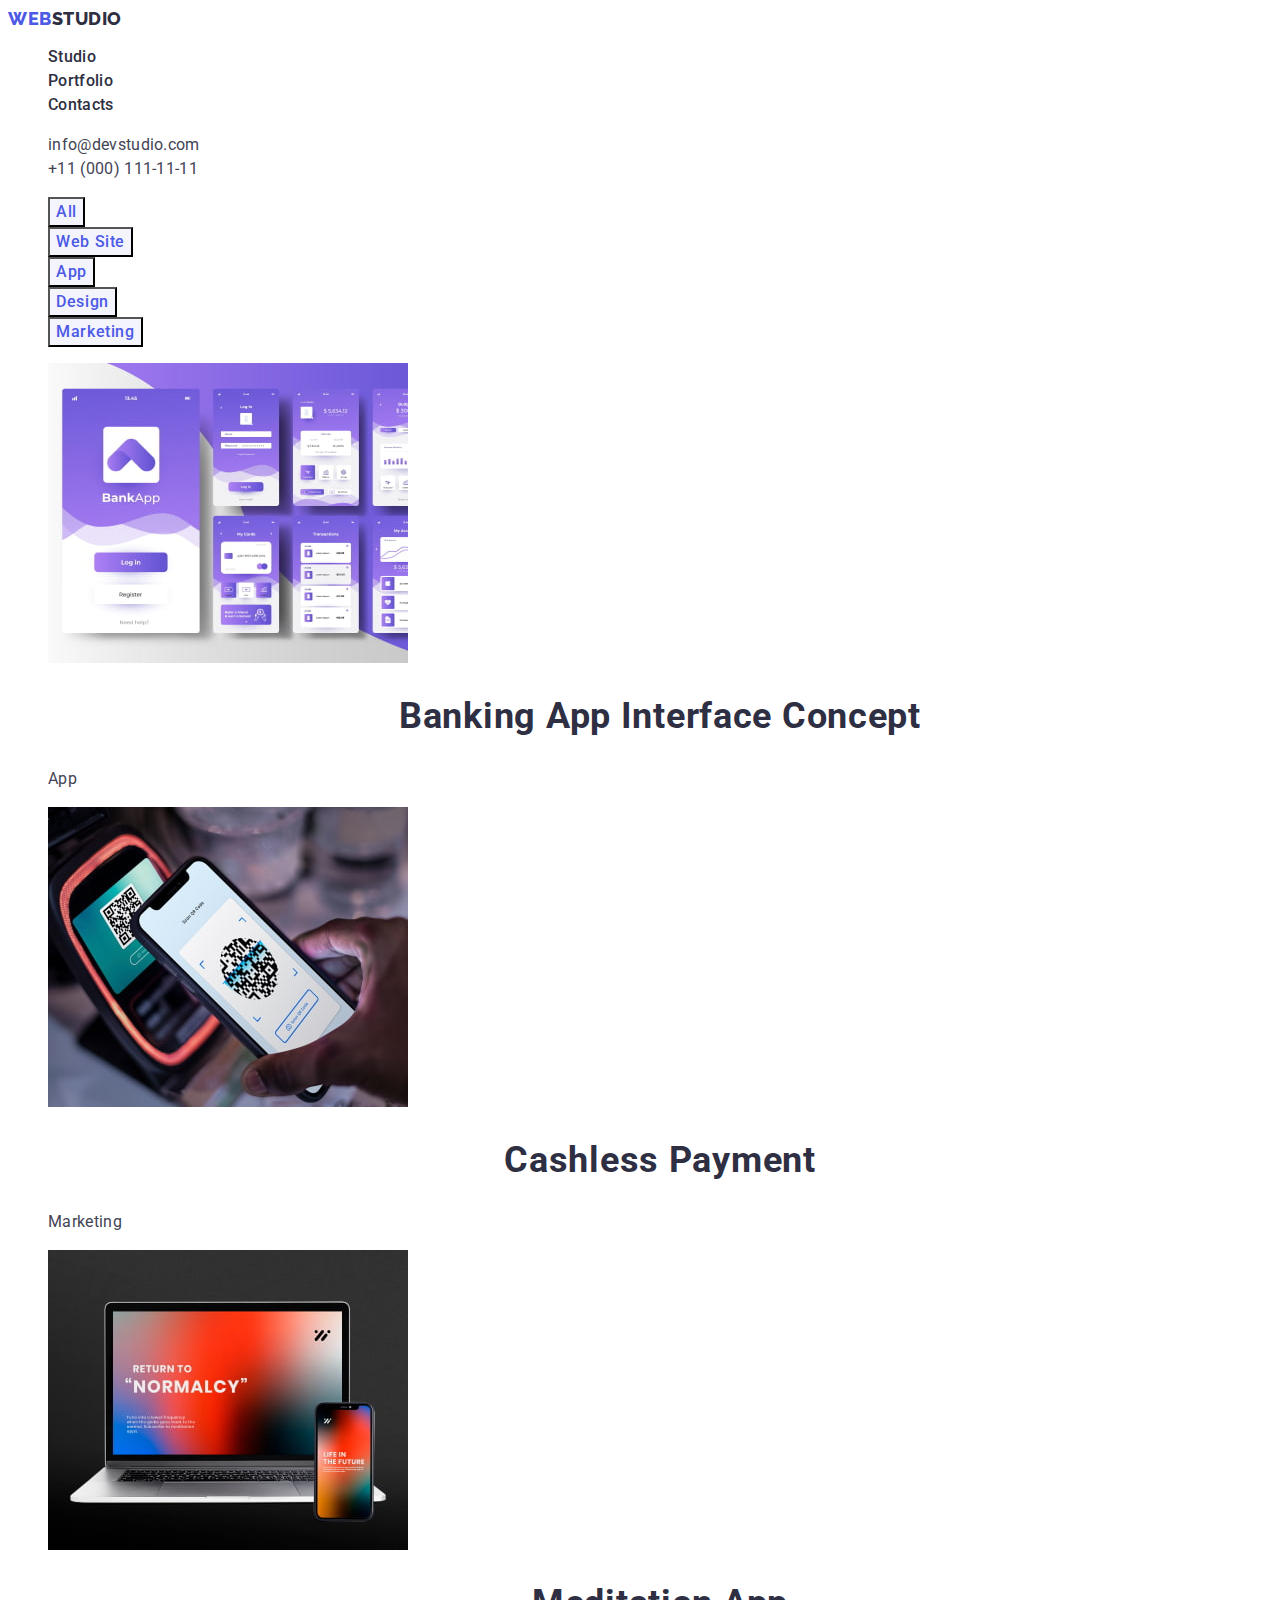
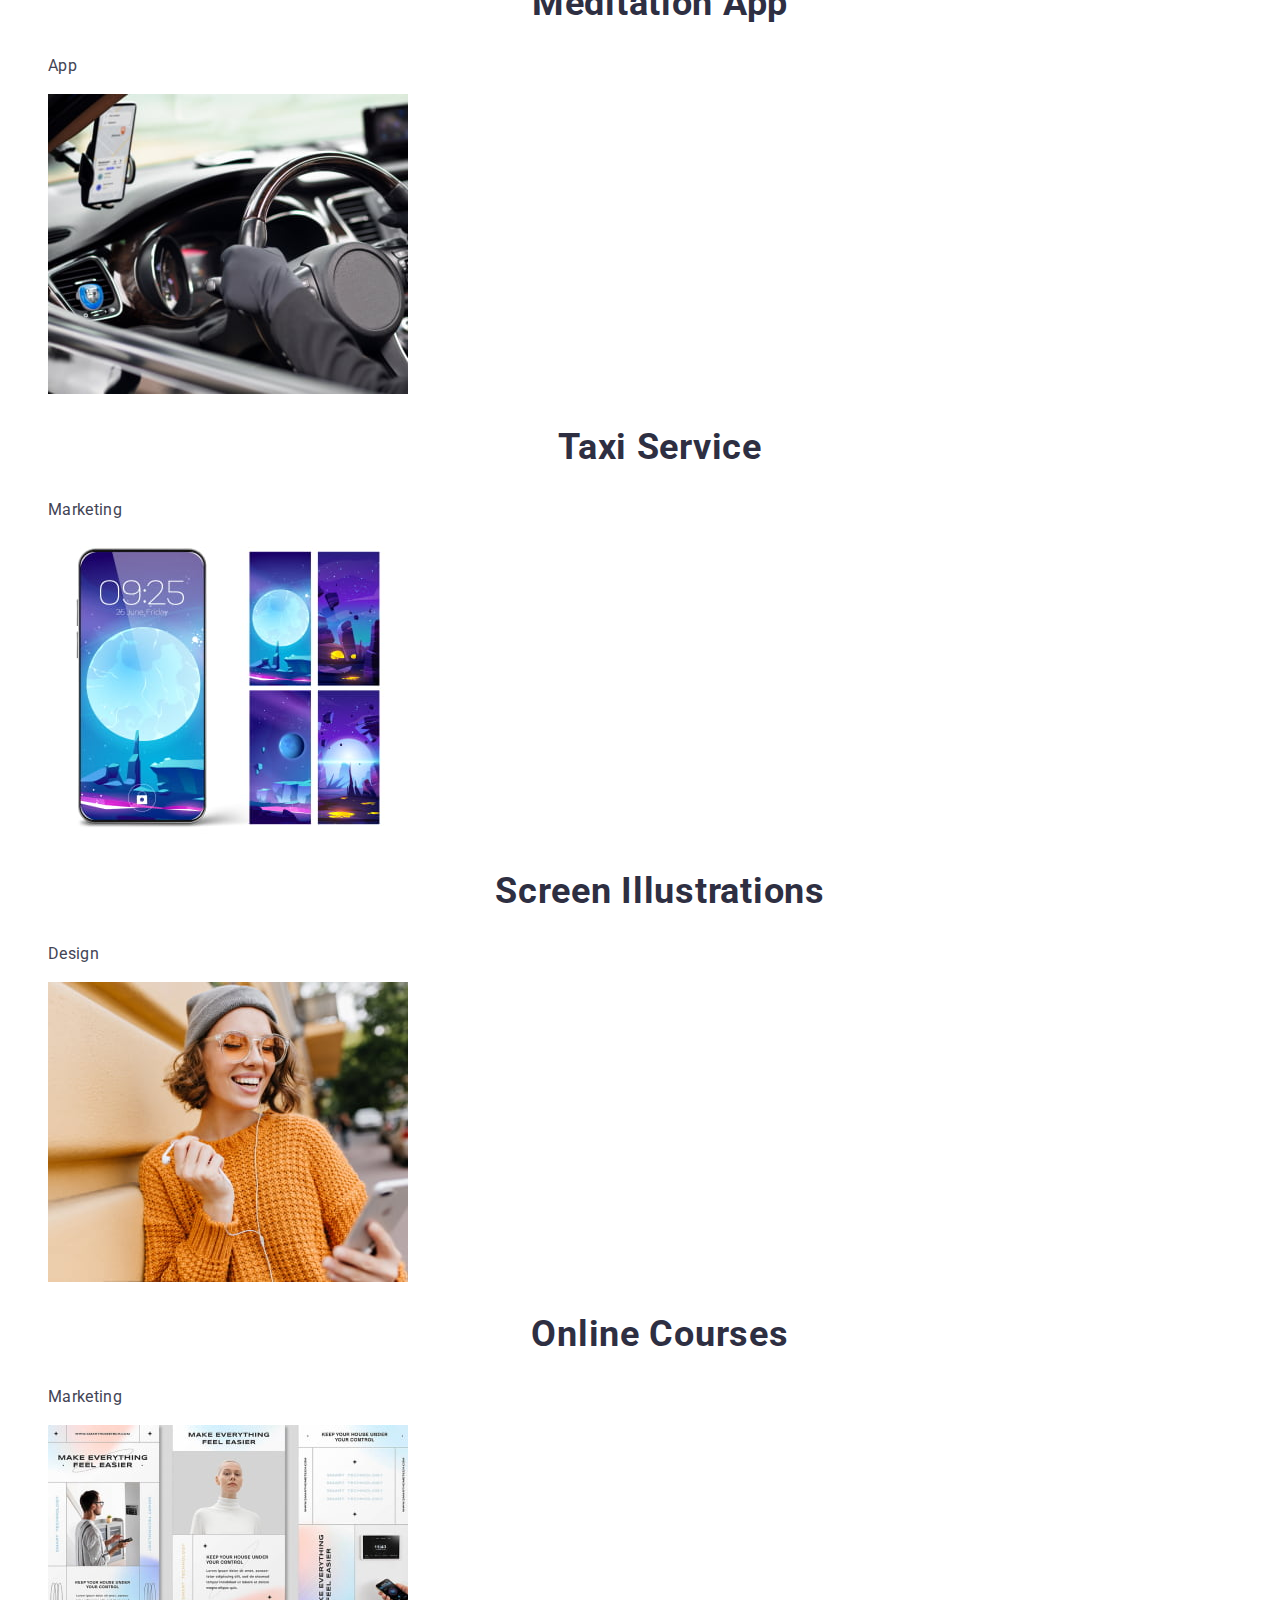
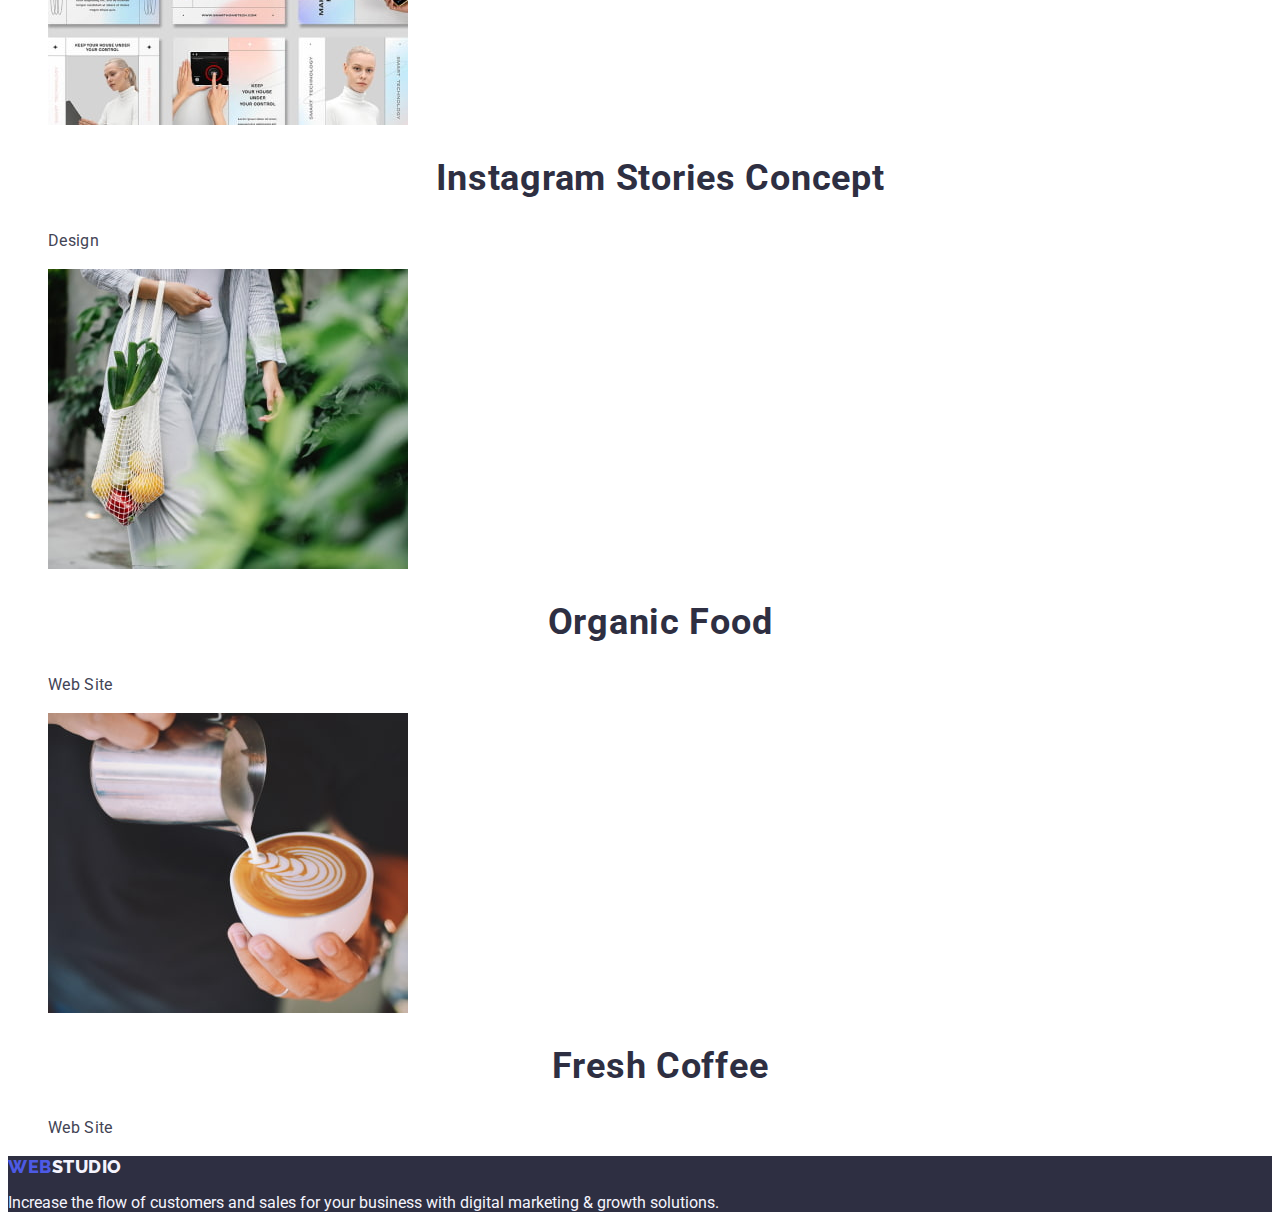
==== commit 8d3047a5: "finish styles" ====
--- a/portfolio.html
+++ b/portfolio.html
@@ -22,27 +22,35 @@
     <header class="header">
       <nav class="header-nav">
         <!-- logo -->
-        <a class="header-logo" href="./index.html"
+        <a class="header-nav-logo link" href="./index.html"
           >Web<span class="header-logo-studio">Studio</span></a
         >
         <ul class="header-nav-menu list">
-          <li><a class="link" href="">Studio</a></li>
-          <li><a class="link" href="./portfolio.html">Portfolio</a></li>
-          <li><a class="link" href="">Contacts</a></li>
+          <!--nav menu -->
+          <li><a class="header-nav-link link" href="">Studio</a></li>
+          <li>
+            <a class="header-nav-link link" href="./portfolio.html"
+              >Portfolio</a
+            >
+          </li>
+          <li><a class="header-nav-link link" href="">Contacts</a></li>
         </ul>
-        <address class="header-contacts">
-          <ul class="header-contacts-list list">
-            <li>
-              <a class="link" href="mailto:info@devstudio.com"
-                >info@devstudio.com</a
-              >
-            </li>
-            <li>
-              <a class="link" href="tel:+110001111111">+11 (000) 111-11-11</a>
-            </li>
-          </ul>
-        </address>
       </nav>
+      <!-- contacts -->
+      <address class="header-contacts">
+        <ul class="header-list list">
+          <li class="header-contacts-list">
+            <a class="header-contact-link link" href="mailto:info@devstudio.com"
+              >info@devstudio.com</a
+            >
+          </li>
+          <li class="header-contacts-list">
+            <a class="header-contact-link link" href="tel:+110001111111"
+              >+11 (000) 111-11-11</a
+            >
+          </li>
+        </ul>
+      </address>
     </header>
 
     <!-- SECTION MAIN -->
@@ -53,11 +61,13 @@
 
         <!-- buttons menu -->
         <ul class="section-btn list">
-          <li><button class="section-btn" type="button">All</button></li>
-          <li><button class="section-btn" type="button">Web Site</button></li>
-          <li><button class="section-btn" type="button">App</button></li>
-          <li><button class="section-btn" type="button">Design</button></li>
-          <li><button class="section-btn" type="button">Marketing</button></li>
+          <li><button class="portfolio-btm" type="button">All</button></li>
+          <li><button class="portfolio-btm" type="button">Web Site</button></li>
+          <li><button class="portfolio-btm" type="button">App</button></li>
+          <li><button class="portfolio-btm" type="button">Design</button></li>
+          <li>
+            <button class="portfolio-btm" type="button">Marketing</button>
+          </li>
         </ul>
 
         <!-- row-1 -->
@@ -166,7 +176,7 @@
     <!-- SECTION FOOTER -->
 
     <footer class="footer">
-      <a class="footer-logo" href="./index.html"
+      <a class="footer-logo link" href="./index.html"
         >Web<span class="footer-logo-studio">Studio</span></a
       >
       <p class="footer-text">
--- a/css/styles.css
+++ b/css/styles.css
@@ -14,12 +14,26 @@
   |============================
 */
 :root {
+  /* background-color */
   --primary-bg-color: #ffffff;
+  --hero-btm-bg-color: #4d5ae5;
+  --hero-btm-bg-hover: #404bbf;
+  --hero-bg-color: #2e2f42;
+  --team-section-bg-color: #f4f4fd;
+  --footer-bg-color: #2e2f42;
+  --portfolio-bg-btm-color: #f4f4fd;
+  --portfolio-bg-btm-hover: #404bbf;
+  /* color text */
+  --hover-portfolio-btm-color: #ffffff;
+  --footer-logo-color: #f4f4fd;
+  --hero-text-color: #ffffff;
   --primary-color: #434455;
   --logo-color: #4d5ae5;
   --logo-color-studio: #2e2f42;
   --text-color-links: #2e2f42;
   --hover-color-text-link: #404bbf;
+  --secondary-text-color: #2e2f42;
+  --portfolio-btm-text-color: #4d5ae5;
 }
 .link {
   text-decoration: none;
@@ -69,14 +83,14 @@
 }
 .header-list {
 }
-.header-contacts-list a {
+.header-contacts-list .header-contact-link {
   font-size: 16px;
   line-height: 1.5;
   letter-spacing: 0.02em;
   color: var(--primary-color);
 }
-.header-contacts-list:hover a,
-.header-contacts-list:focus a {
+.header-contact-link:hover,
+.header-contact-link:focus {
   color: var(--hover-color-text-link);
 }
 
@@ -87,20 +101,62 @@
 */
 
 .hero {
+  background-color: var(--hero-bg-color);
 }
 .hero-title {
+  font-size: 56px;
+  line-height: 1.07;
+  text-align: center;
+  letter-spacing: 0.02em;
+  color: var(--hero-text-color);
 }
 .hero-btn {
+  font-family: "Roboto";
+  font-style: normal;
+  font-weight: 500;
+  font-size: 16px;
+  line-height: 1.5;
+  display: flex;
+  align-items: center;
+  letter-spacing: 0.04em;
+  color: var(--hero-text-color);
+  background-color: var(--hero-btm-bg-color);
+  cursor: pointer;
+}
+.hero-btn:hover,
+.hero-btn:focus {
+  background-color: var(--hero-btm-bg-hover);
 }
 .section {
 }
 .section-title {
+  font-style: normal;
+  font-weight: 700;
+  font-size: 36px;
+  line-height: 1.11;
+  text-align: center;
+  letter-spacing: 0.02em;
+  text-transform: capitalize;
+  color: var(--secondary-text-color);
 }
 .section-subtitle {
+  font-style: normal;
+  font-weight: 500;
+  font-size: 20px;
+  line-height: 1.2;
+  letter-spacing: 0.02em;
+  color: var(--secondary-text-color);
 }
 .section-text {
+  font-style: normal;
+  font-weight: 400;
+  font-size: 16px;
+  line-height: 1.5;
+  letter-spacing: 0.02em;
+  color: var(--primary-color);
 }
 .section-team {
+  background-color: var(--team-section-bg-color);
 }
 
 /**
@@ -109,119 +165,44 @@
   |============================
 */
 .footer {
+  background-color: var(--footer-bg-color);
 }
 .footer-logo {
-}
-.footer-logo-studio {
-}
-.footer-text {
-}
-
-/* 
-/* 
-/* logo */
-.logo {
   font-family: "Raleway", sans-serif;
   font-weight: 800;
-  line-height: 99%;
   font-size: 18px;
+  line-height: 1.17;
   letter-spacing: 0.03em;
   text-transform: uppercase;
-  color: #4d5ae5;
-}
-.logo .title-logo {
-  color: #4d5ae5;
-  text-decoration: none;
-  font-size: 18px;
-}
-.logo-studio {
-  color: #2e2f42;
-}
-
-/* list */
-.list {
-  list-style: none;
-}
-
-/* site-nav */
-.site-nav .link {
-  font-size: 16px;
-  color: #2e2f42;
-  font-weight: 500;
-  line-height: 128%;
-  text-decoration: none;
-}
-.site-nav .link:hover,
-.site-nav .link:focus {
-  color: #404bbf;
-}
-/* site-contacts */
-.site-contacts .link {
-  font-size: 16px;
-  color: #434455;
-  font-weight: 400;
-  line-height: 128%;
-  text-decoration: none;
-}
-.site-contacts .link:hover,
-.site-contacts .link:focus {
-  color: #404bbf;
-}
-/* buttons */
-.buttons {
-  font-size: 16px;
-  color: #ffffff;
-  background-color: var(--buttons-primary-color);
+  color: var(--logo-color);
+}
+.footer-logo-studio {
+  color: var(--footer-logo-color);
+}
+.footer-text {
+  color: var(--footer-logo-color);
+}
+
+/**
+  |============================
+  | Portfolio
+  |============================
+*/
+.portfolio-btm {
+  font-family: inherit;
+  font-weight: 500;
+  font-size: 16px;
+  line-height: 1.5;
+  display: flex;
+  align-items: center;
+  text-align: center;
+  letter-spacing: 0.04em;
+  background-color: var(--portfolio-bg-btm-color);
+  color: var(--portfolio-btm-text-color);
   cursor: pointer;
-  font-weight: 500;
-  line-height: 128%;
-}
-
-.buttons:hover,
-.buttons:focus {
-  background-color: var(--buttons-hover-color);
-  color: #ffffff;
-}
-/* section-hero */
-.hero-section {
-  background-color: var(--footer-background-color);
-}
-.hero-title {
-  font-size: 56px;
-  color: var(--hero-text-color);
-  font-weight: 700;
-  line-height: 91%;
-}
-
-/* our-skills (main) */
-.section .title-section {
-  font-size: 36px;
-  color: var(--title-text-color);
-  font-weight: 700;
-  line-height: 95%;
-}
-.section .caption-section {
-  color: var(--title-text-color);
-  font-size: 20px;
-  font-weight: 500;
-  line-height: 102%;
-}
-.section .text-section {
-  color: var(--primary-text-color);
-  font-size: 16px;
-  line-height: 128%;
-}
-
-/* footer */
-.post-footer {
-  background-color: var(--footer-background-color);
-}
-.post-footer .text-footer {
-  font-size: 16px;
-  color: var(--footer-text-color);
-  line-height: 128%;
-}
-
-.post-footer .logo-studio {
-  color: var(--footer-text-color);
-}
+}
+.portfolio-btm:hover,
+.portfolio-btm:focus {
+  background-color: var(--portfolio-bg-btm-hover);
+  color: var(--hover-portfolio-btm-color);
+}
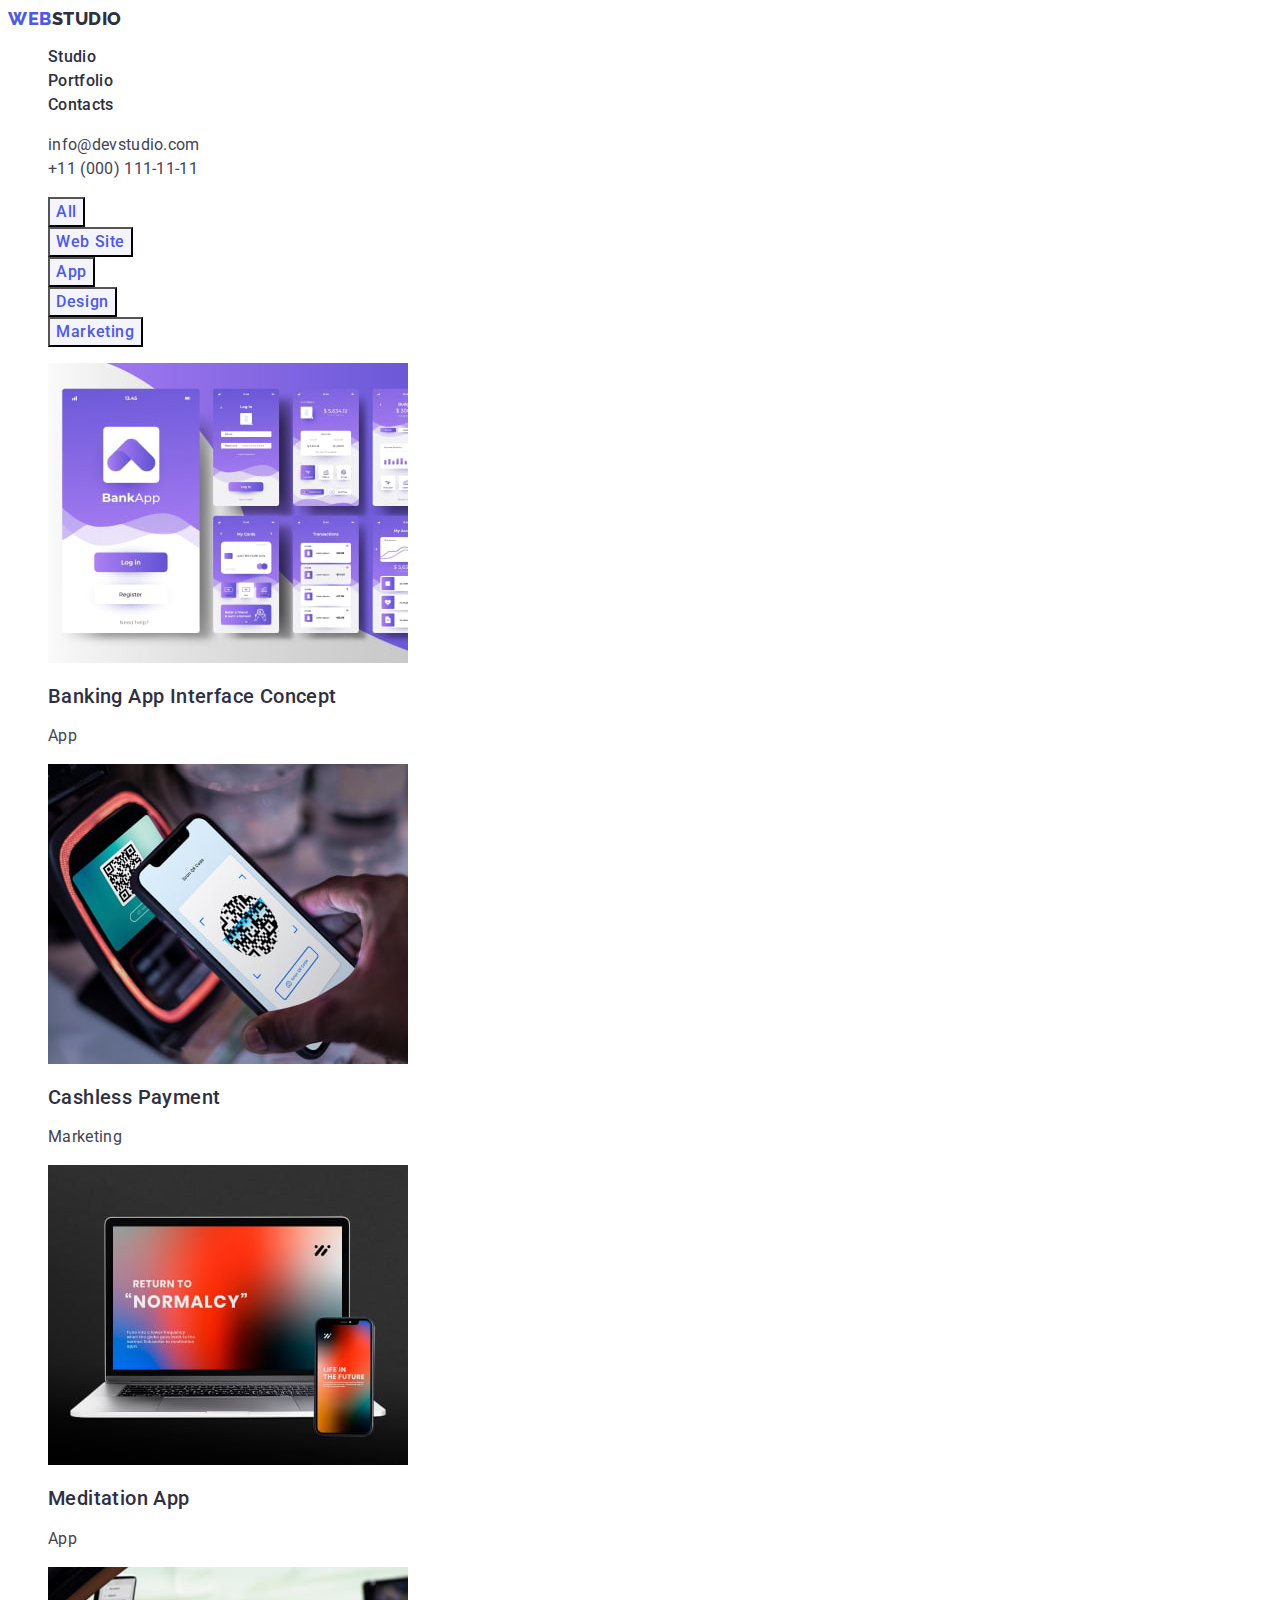
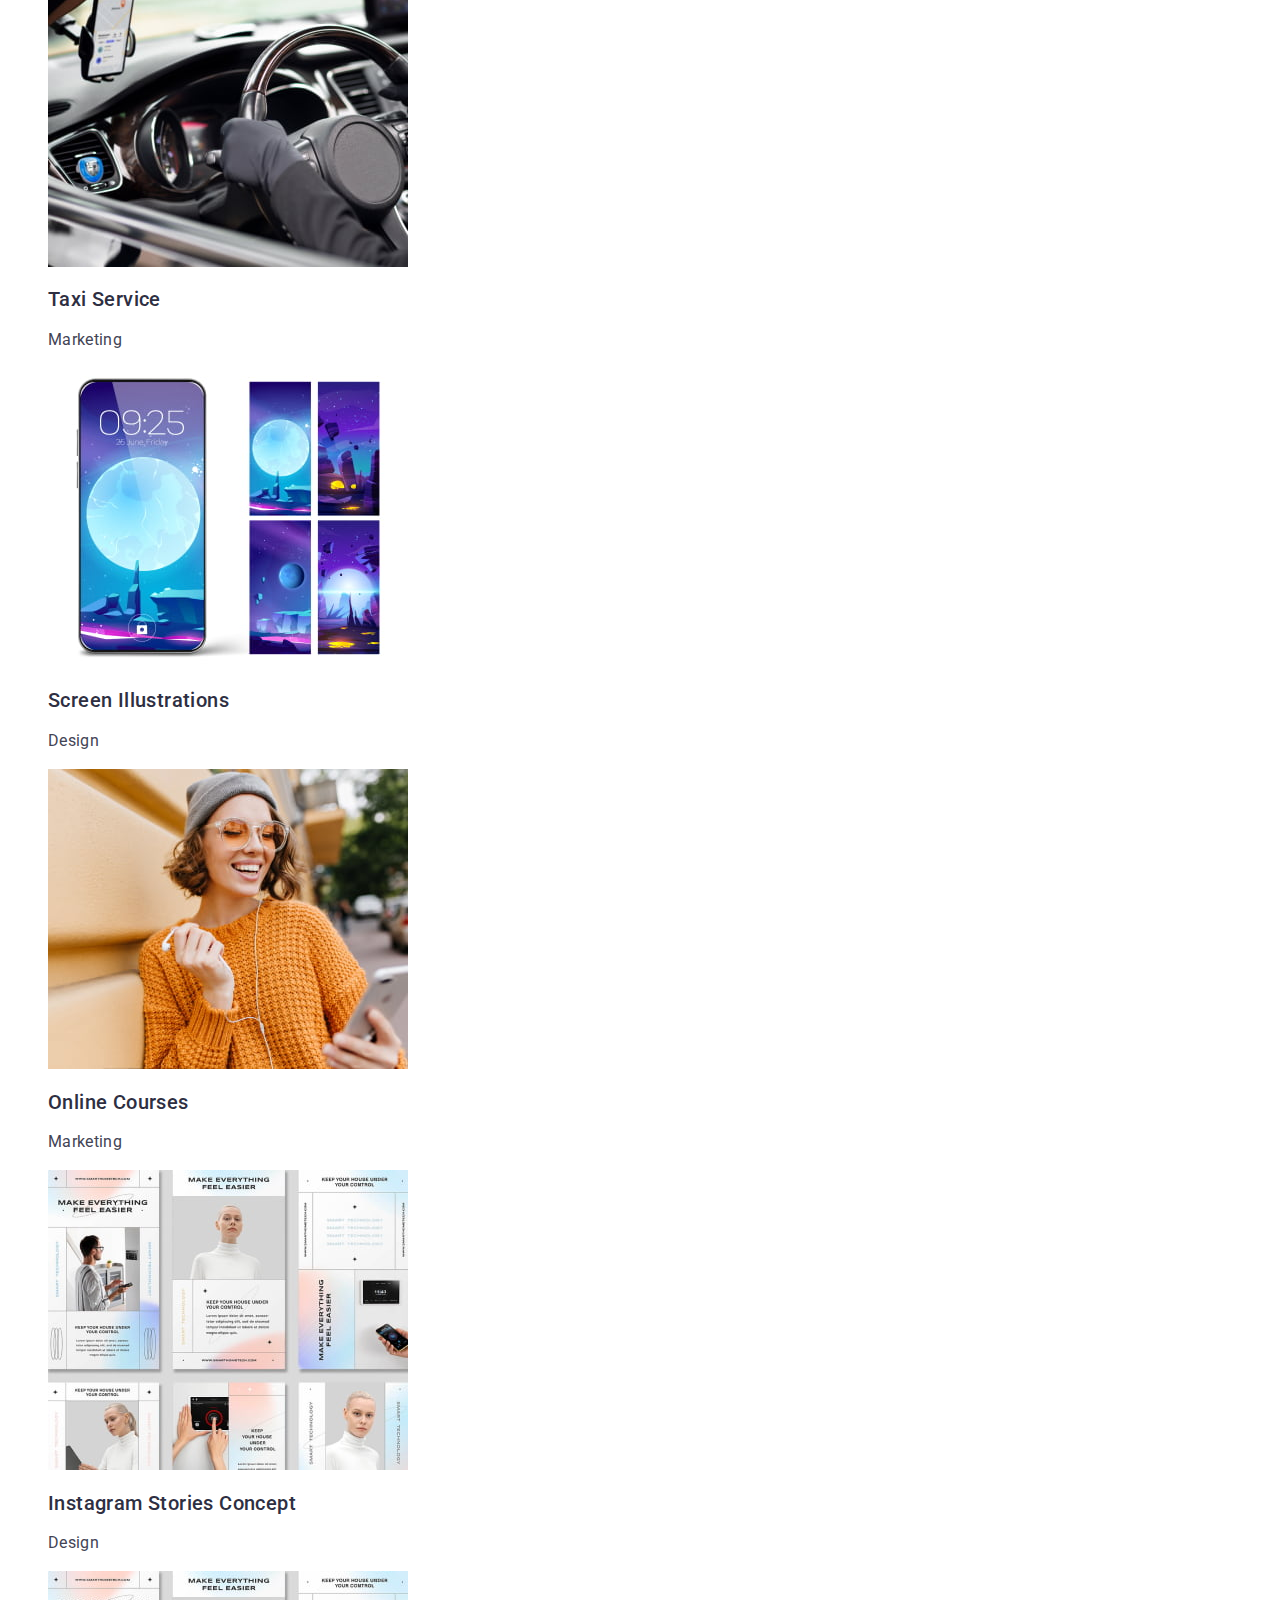
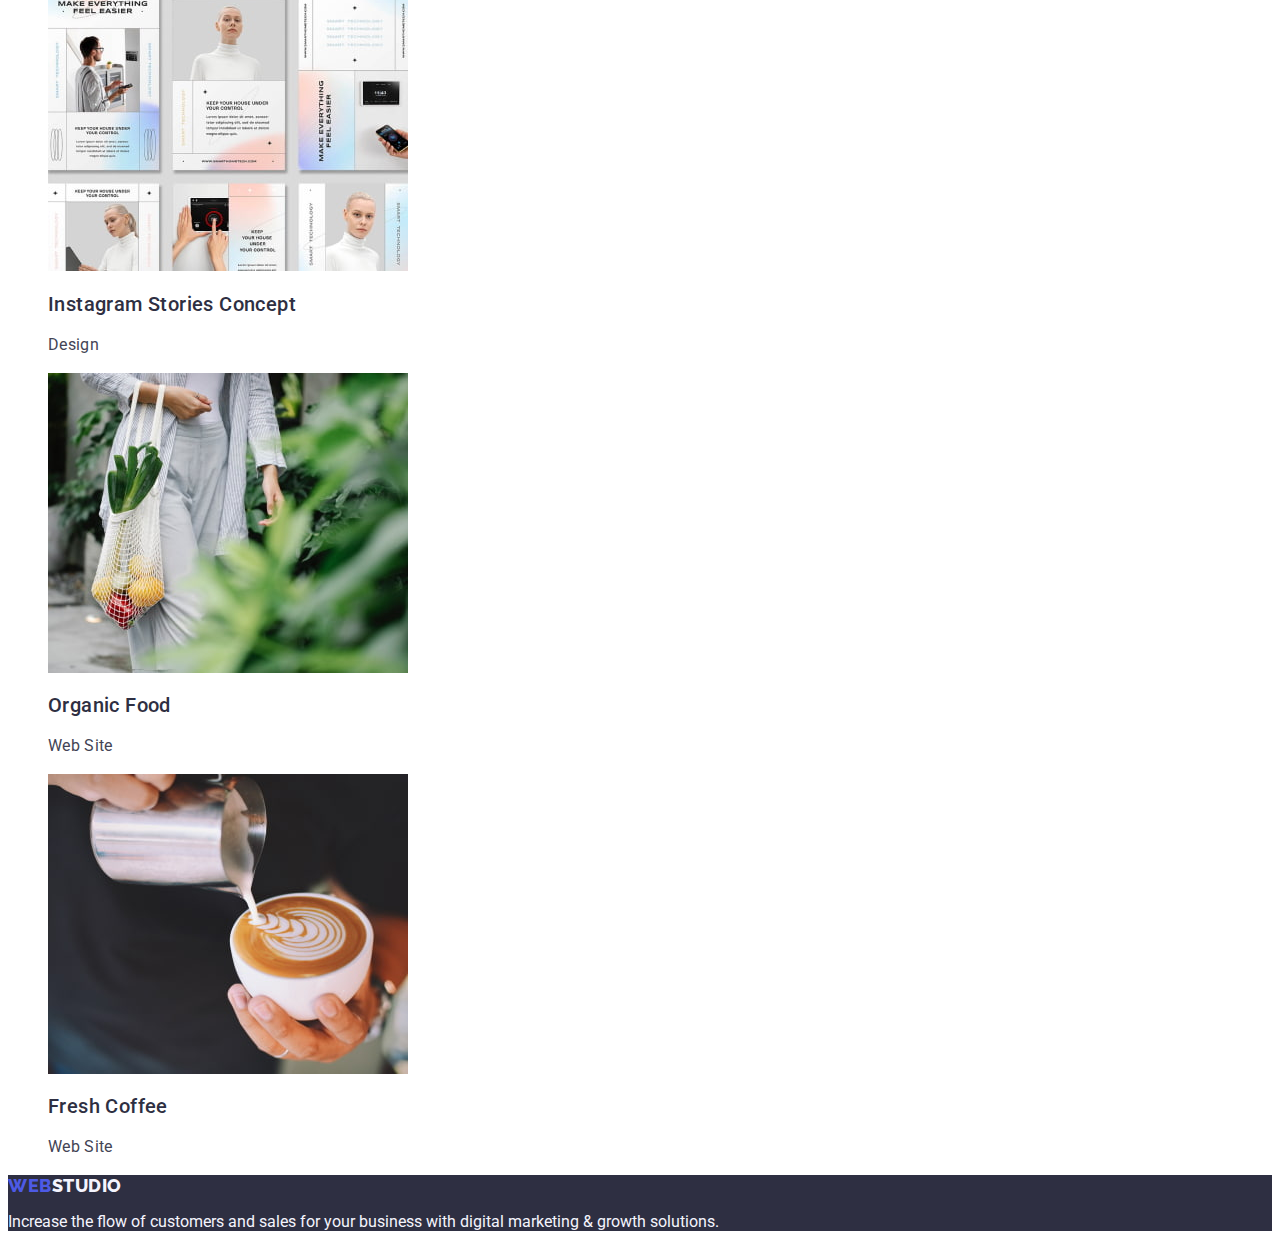
==== commit 2d235865: "homework-edit-2.v1" ====
--- a/portfolio.html
+++ b/portfolio.html
@@ -27,7 +27,9 @@
         >
         <ul class="header-nav-menu list">
           <!--nav menu -->
-          <li><a class="header-nav-link link" href="">Studio</a></li>
+          <li>
+            <a class="header-nav-link link" href="./index.html">Studio</a>
+          </li>
           <li>
             <a class="header-nav-link link" href="./portfolio.html"
               >Portfolio</a
@@ -73,101 +75,127 @@
         <!-- row-1 -->
         <ul class="list">
           <li>
-            <img
-              src="./images/portfolio/row-1/img-1.jpg"
-              alt="photo1-row-1"
-              width="360"
-              height="300"
-            />
-            <h2 class="section-title">Banking App Interface Concept</h2>
-            <p class="section-text">App</p>
-          </li>
-          <li>
-            <img
-              src="./images/portfolio/row-1/img-2.jpg"
-              alt="photo2-row-1"
-              width="360"
-              height="300"
-            />
-            <h2 class="section-title">Cashless Payment</h2>
-            <p class="section-text">Marketing</p>
-          </li>
-          <li>
-            <img
-              src="./images/portfolio/row-1/img-3.jpg"
-              alt="photo3-row-1"
-              width="360"
-              height="300"
-            />
-            <h2 class="section-title">Meditation App</h2>
-            <p class="section-text">App</p>
+            <a class="link" href="">
+              <img
+                src="./images/portfolio/row-1/img-1.jpg"
+                alt="photo1-row-1"
+                width="360"
+                height="300"
+              />
+              <h2 class="section-subtitle">Banking App Interface Concept</h2>
+              <p class="section-text">App</p></a
+            >
+          </li>
+          <li>
+            <a class="link" href="">
+              <img
+                src="./images/portfolio/row-1/img-2.jpg"
+                alt="photo2-row-1"
+                width="360"
+                height="300"
+              />
+              <h2 class="section-subtitle">Cashless Payment</h2>
+              <p class="section-text">Marketing</p></a
+            >
+          </li>
+          <li>
+            <a class="link" href="">
+              <img
+                src="./images/portfolio/row-1/img-3.jpg"
+                alt="photo3-row-1"
+                width="360"
+                height="300"
+              />
+              <h2 class="section-subtitle">Meditation App</h2>
+              <p class="section-text">App</p></a
+            >
           </li>
 
           <!-- row-2 -->
 
           <li>
-            <img
-              src="./images/portfolio/row-2/img-1.jpg"
-              alt="photo1-row-2"
-              width="360"
-              height="300"
-            />
-            <h2 class="section-title">Taxi Service</h2>
-            <p class="section-text">Marketing</p>
-          </li>
-          <li>
-            <img
-              src="./images/portfolio/row-2/img-2.jpg"
-              alt="photo2-row-2"
-              width="360"
-              height="300"
-            />
-            <h2 class="section-title">Screen Illustrations</h2>
-            <p class="section-text">Design</p>
-          </li>
-          <li>
-            <img
-              src="./images/portfolio/row-2/img-3.jpg"
-              alt="photo3-row-2"
-              width="360"
-              height="300"
-            />
-            <h2 class="section-title">Online Courses</h2>
-            <p class="section-text">Marketing</p>
+            <a class="link" href="">
+              <img
+                src="./images/portfolio/row-2/img-1.jpg"
+                alt="photo1-row-2"
+                width="360"
+                height="300"
+              />
+              <h2 class="section-subtitle">Taxi Service</h2>
+              <p class="section-text">Marketing</p></a
+            >
+          </li>
+          <li>
+            <a class="link" href="">
+              <img
+                src="./images/portfolio/row-2/img-2.jpg"
+                alt="photo2-row-2"
+                width="360"
+                height="300"
+              />
+              <h2 class="section-subtitle">Screen Illustrations</h2>
+              <p class="section-text">Design</p></a
+            >
+          </li>
+          <li>
+            <a class="link" href="">
+              <img
+                src="./images/portfolio/row-2/img-3.jpg"
+                alt="photo3-row-2"
+                width="360"
+                height="300"
+              />
+              <h2 class="section-subtitle">Online Courses</h2>
+              <p class="section-text">Marketing</p></a
+            >
           </li>
 
           <!-- row-3 -->
 
           <li>
+            <a class="link" href="">
+              <img
+                src="./images/portfolio/row-3/img-1.jpg"
+                alt="photo1-row-3"
+                width="360"
+                height="300"
+              />
+              <h2 class="section-subtitle">Instagram Stories Concept</h2>
+              <p class="section-text">Design</p></a
+            >
             <img
               src="./images/portfolio/row-3/img-1.jpg"
               alt="photo1-row-3"
               width="360"
               height="300"
             />
-            <h2 class="section-title">Instagram Stories Concept</h2>
+            <h2 class="section-subtitle">Instagram Stories Concept</h2>
             <p class="section-text">Design</p>
           </li>
           <li>
-            <img
-              src="./images/portfolio/row-3/img-2.jpg"
-              alt="photo2-row-3"
-              width="360"
-              height="300"
-            />
-            <h2 class="section-title">Organic Food</h2>
-            <p class="section-text">Web Site</p>
-          </li>
-          <li>
-            <img
-              src="./images/portfolio/row-3/img-3.jpg"
-              alt="photo3-row-3"
-              width="360"
-              height="300"
-            />
-
-            <h2 class="section-title">Fresh Coffee</h2>
-            <p class="section-text">Web Site</p>
+            <a class="link" href="">
+              <img
+                src="./images/portfolio/row-3/img-2.jpg"
+                alt="photo2-row-3"
+                width="360"
+                height="300"
+              />
+              <h2 class="section-subtitle">Organic Food</h2>
+              <p class="section-text">Web Site</p></a
+            >
+          </li>
+          <li>
+            <a class="link" href="">
+              <img
+                src="./images/portfolio/row-3/img-3.jpg"
+                alt="photo3-row-3"
+                width="360"
+                height="300"
+              />
+
+              <h2 class="section-subtitle">Fresh Coffee</h2>
+              <p class="section-text">Web Site</p></a
+            >
           </li>
         </ul>
       </section>
--- a/css/styles.css
+++ b/css/styles.css
@@ -111,7 +111,7 @@
   color: var(--hero-text-color);
 }
 .hero-btn {
-  font-family: "Roboto";
+  font-family: inherit;
   font-style: normal;
   font-weight: 500;
   font-size: 16px;
@@ -157,6 +157,9 @@
 }
 .section-team {
   background-color: var(--team-section-bg-color);
+}
+.team-list {
+  background-color: var(--primary-bg-color);
 }
 
 /**
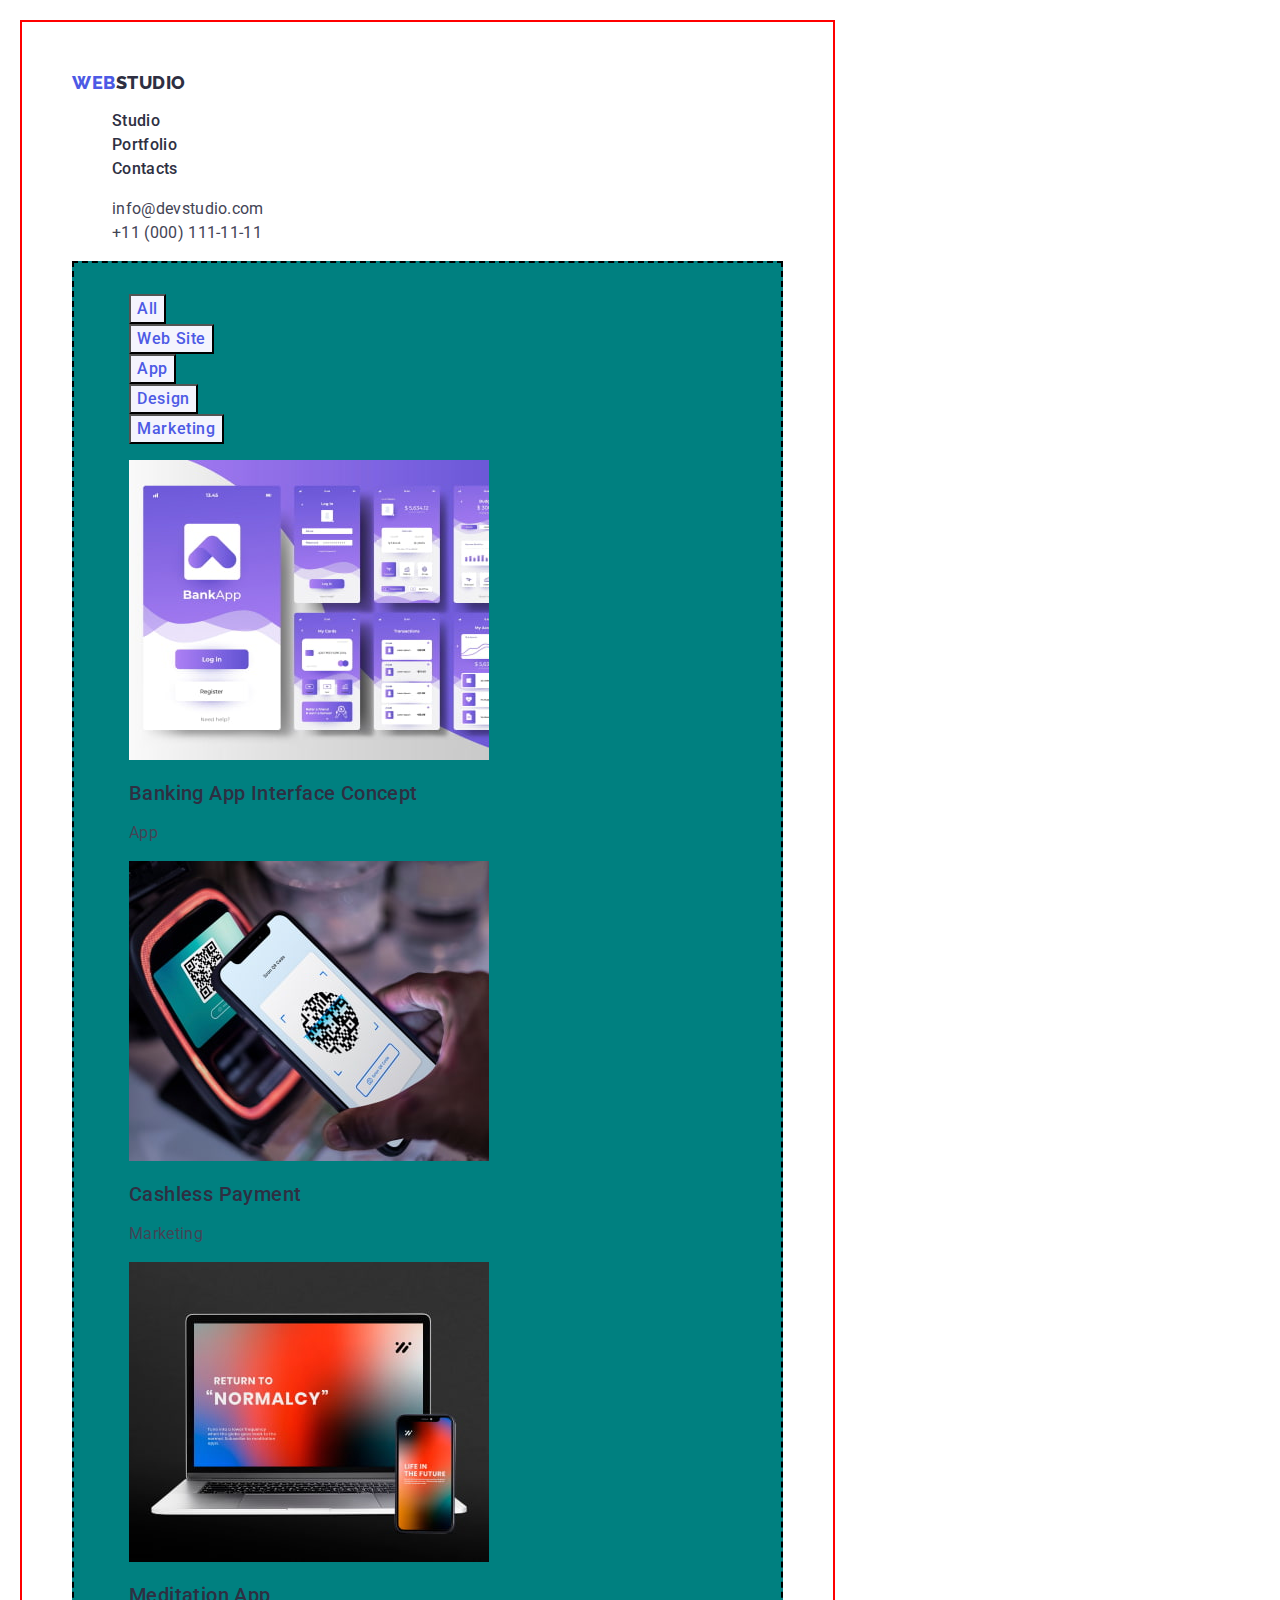
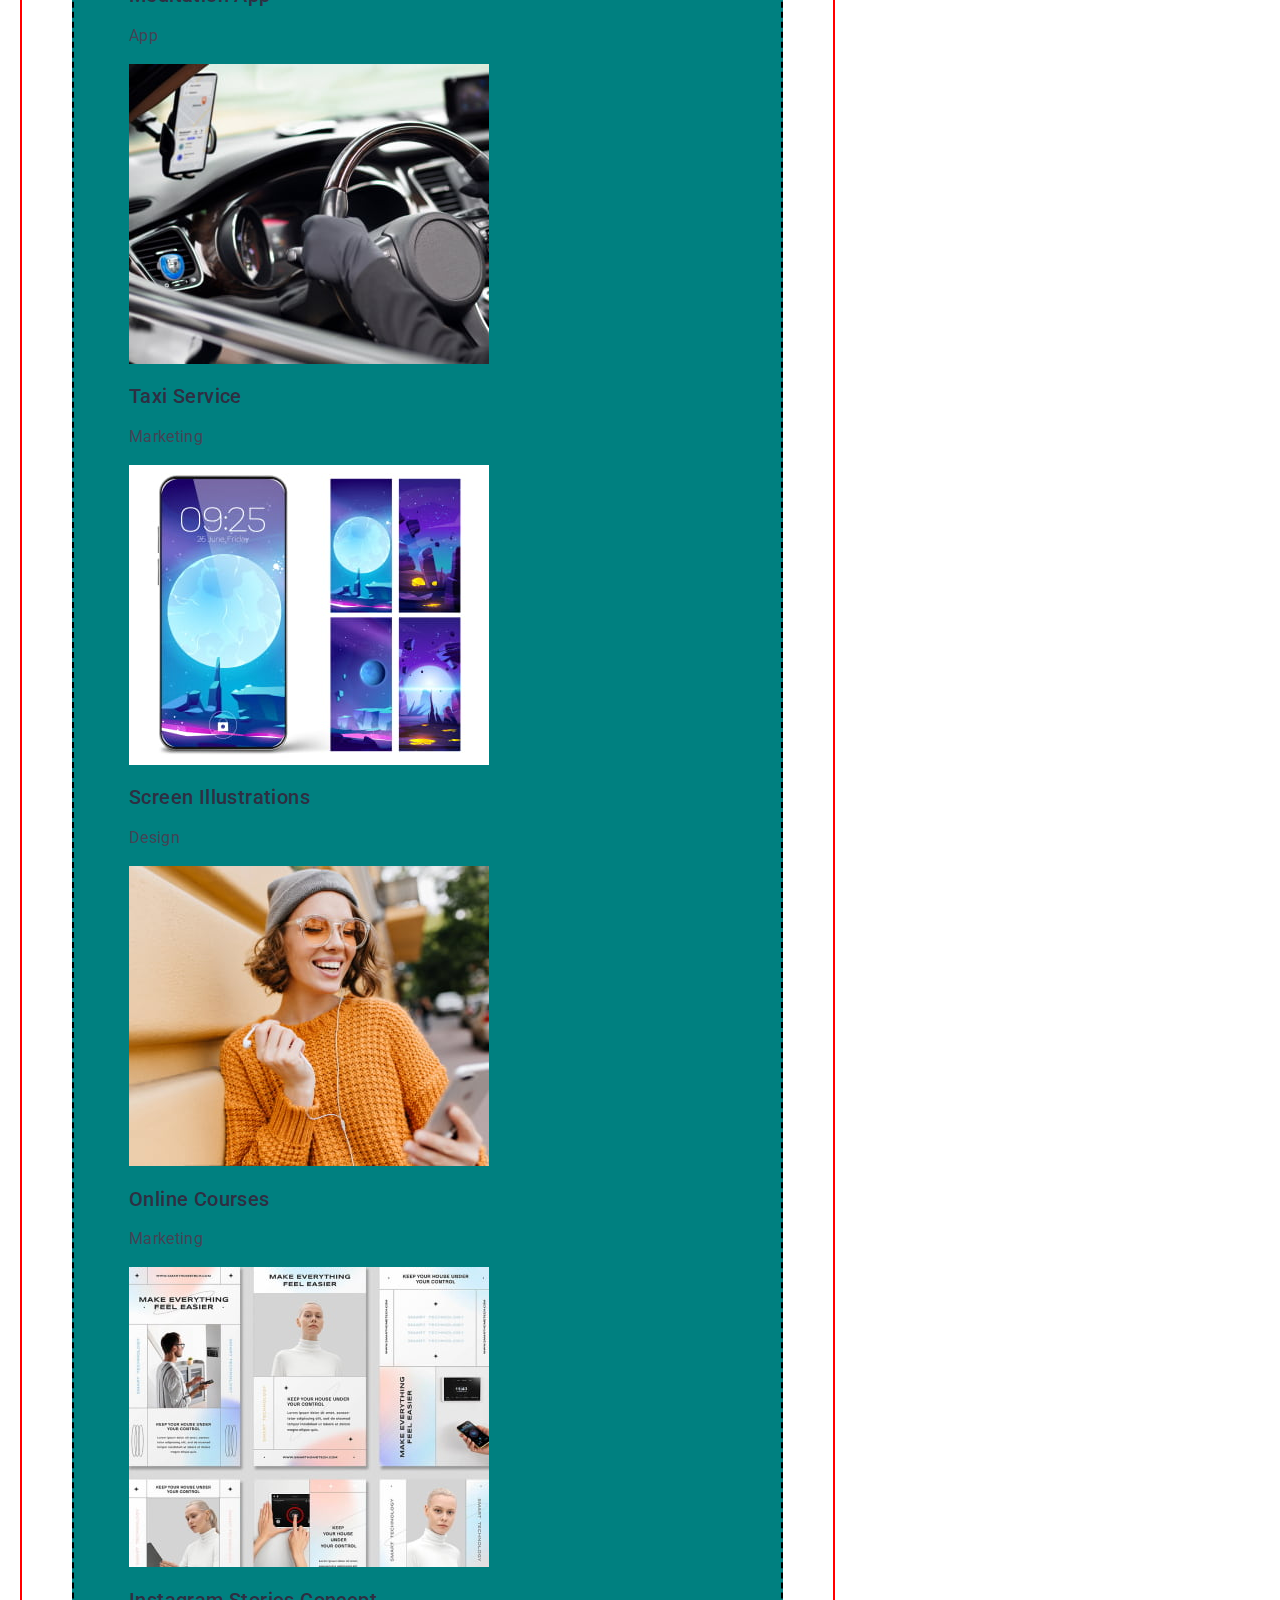
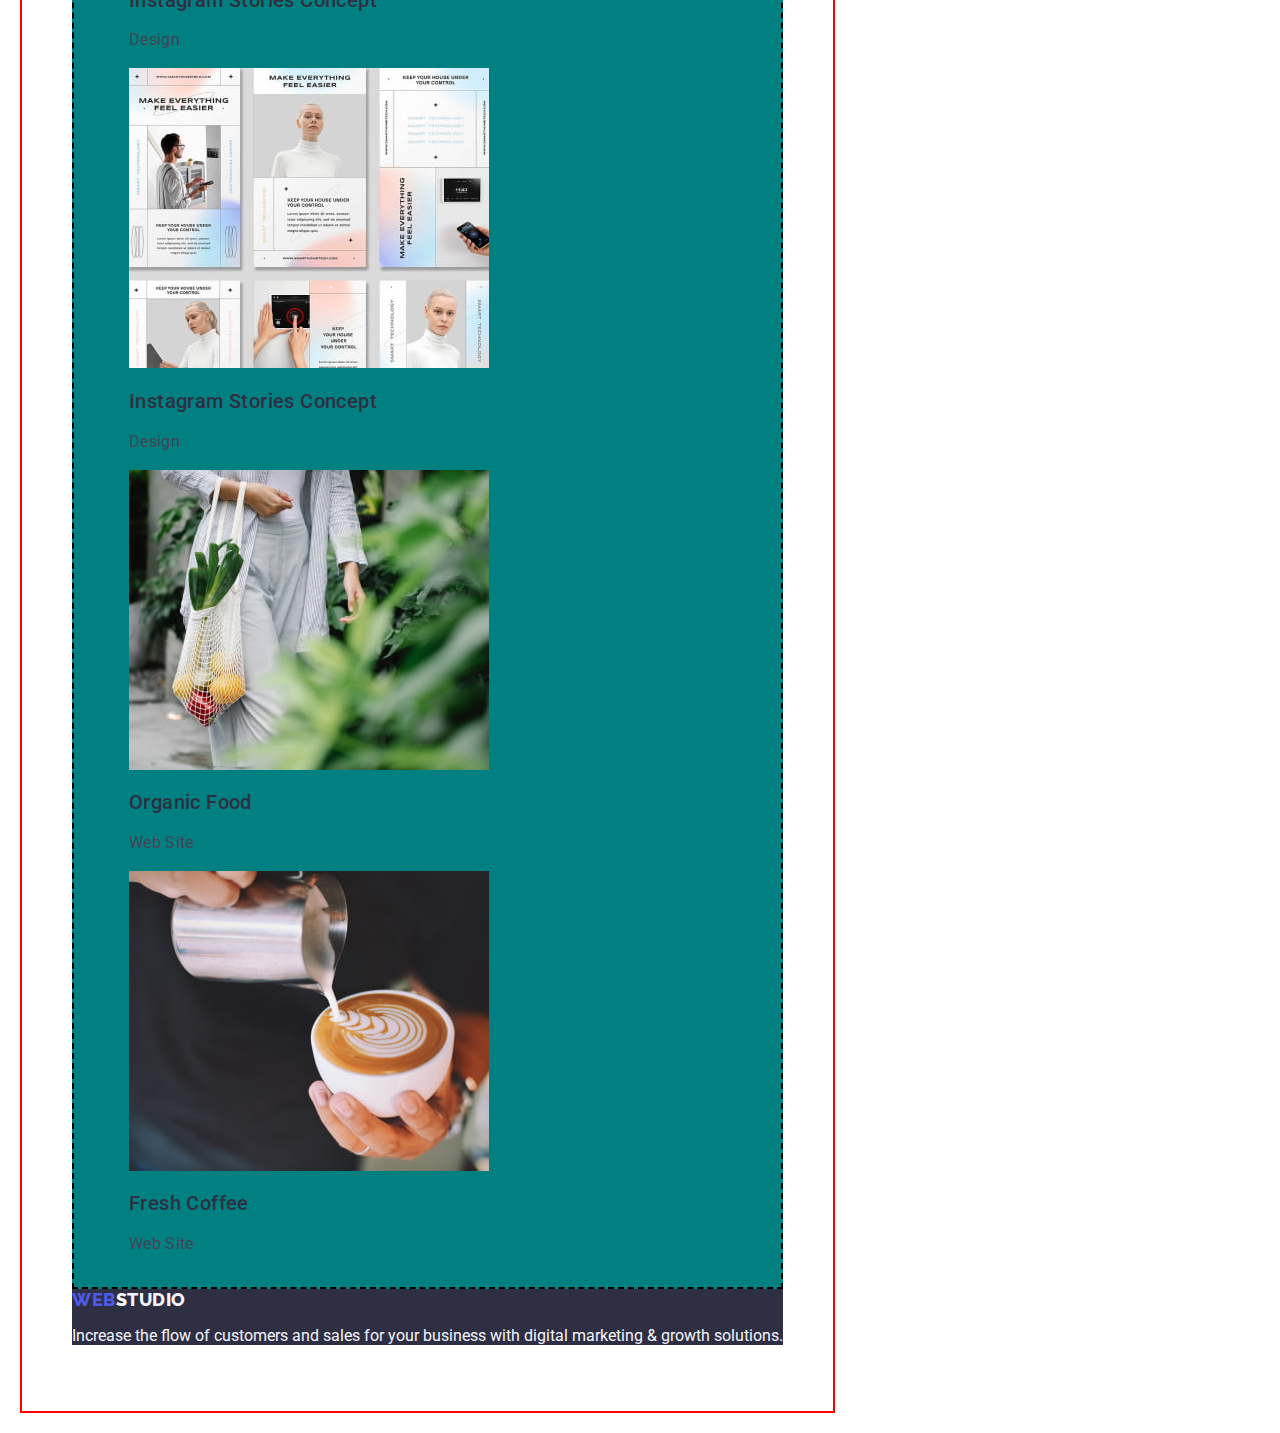
==== commit 2d272a2b: "goit-hw-02-finish" ====
--- a/portfolio.html
+++ b/portfolio.html
@@ -57,8 +57,9 @@
 
     <!-- SECTION MAIN -->
 
-    <main>
+    <main class="bg-color">
       <section class="section">
+        <div container-btm></div>
         <h1 hidden>Our features</h1>
 
         <!-- buttons menu -->
@@ -71,7 +72,7 @@
             <button class="portfolio-btm" type="button">Marketing</button>
           </li>
         </ul>
-
+</div>
         <!-- row-1 -->
         <ul class="list">
           <li>
--- a/css/styles.css
+++ b/css/styles.css
@@ -2,6 +2,12 @@
   font-family: "Roboto", sans-serif;
   color: #434455;
   background-color: #ffffff;
+  /* examples */
+  width: max-content;
+  border: 2px solid red;
+  border-right-style: double;
+  margin: 20px;
+  padding: 50px;
 }
 /**
   |============================
@@ -196,9 +202,6 @@
   font-weight: 500;
   font-size: 16px;
   line-height: 1.5;
-  display: flex;
-  align-items: center;
-  text-align: center;
   letter-spacing: 0.04em;
   background-color: var(--portfolio-bg-btm-color);
   color: var(--portfolio-btm-text-color);
@@ -209,3 +212,16 @@
   background-color: var(--portfolio-bg-btm-hover);
   color: var(--hover-portfolio-btm-color);
 }
+.bg-color {
+  padding: 15px;
+  background-color: teal;
+  border: 2px dashed black;
+}
+.section .container-btm {
+  height: 100px;
+  width: 100px;
+  border: 15px dashed red;
+  padding: 30px;
+  margin: 50px;
+  background-color: teal;
+}
